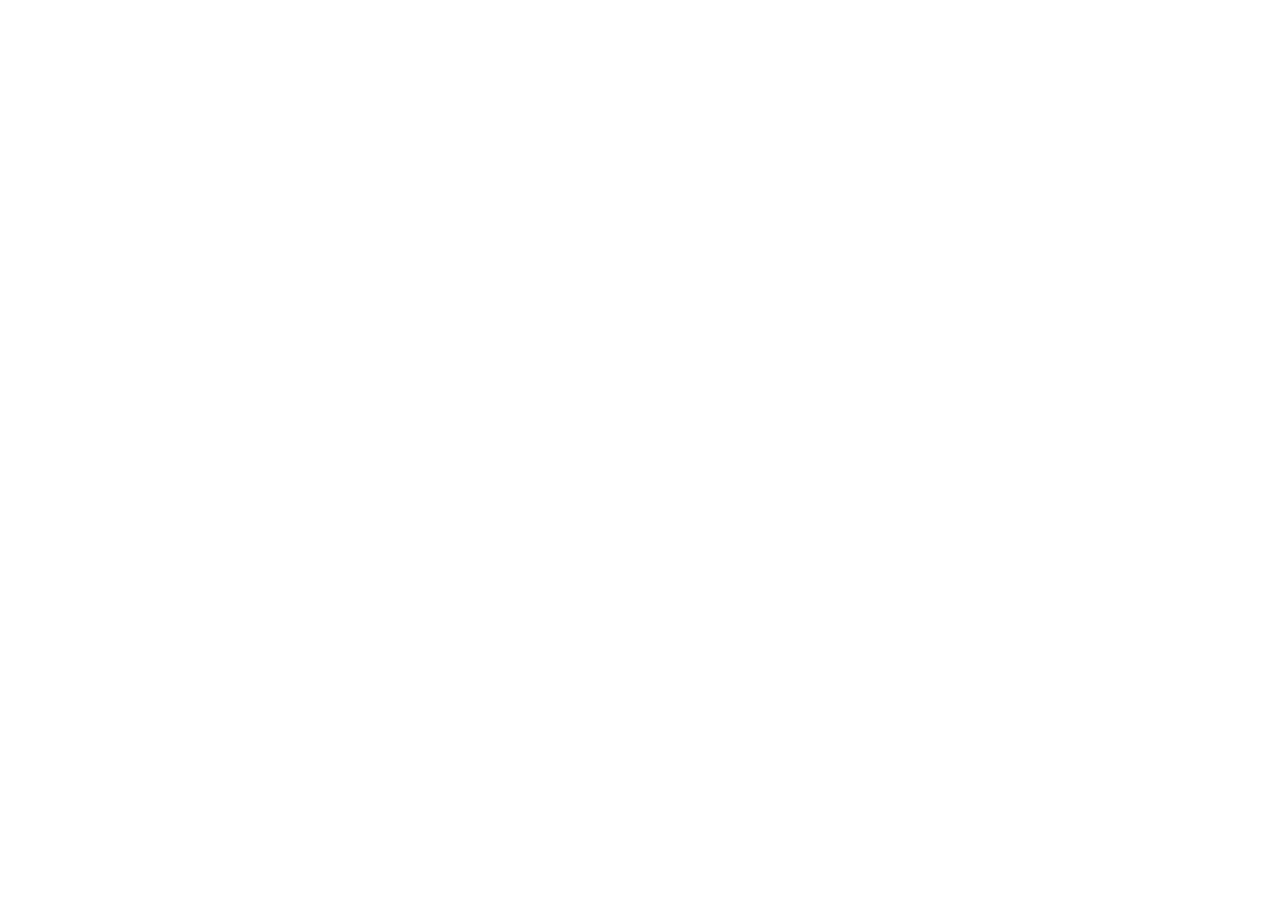
==== index.html @ 6ebbdd4d "misc" ====
<!DOCTYPE html>
<html lang="en">
<head>
    <meta charset="UTF-8">
    <meta name="viewport" content="width=device-width, initial-scale=1.0">
    <title>Document</title>
    <link rel="stylesheet" href="style.css">
</head>
<body>
    <header>
        <nav>
            <div>
                
            </div>
        </nav>
    </header>
    
</body>
</html>
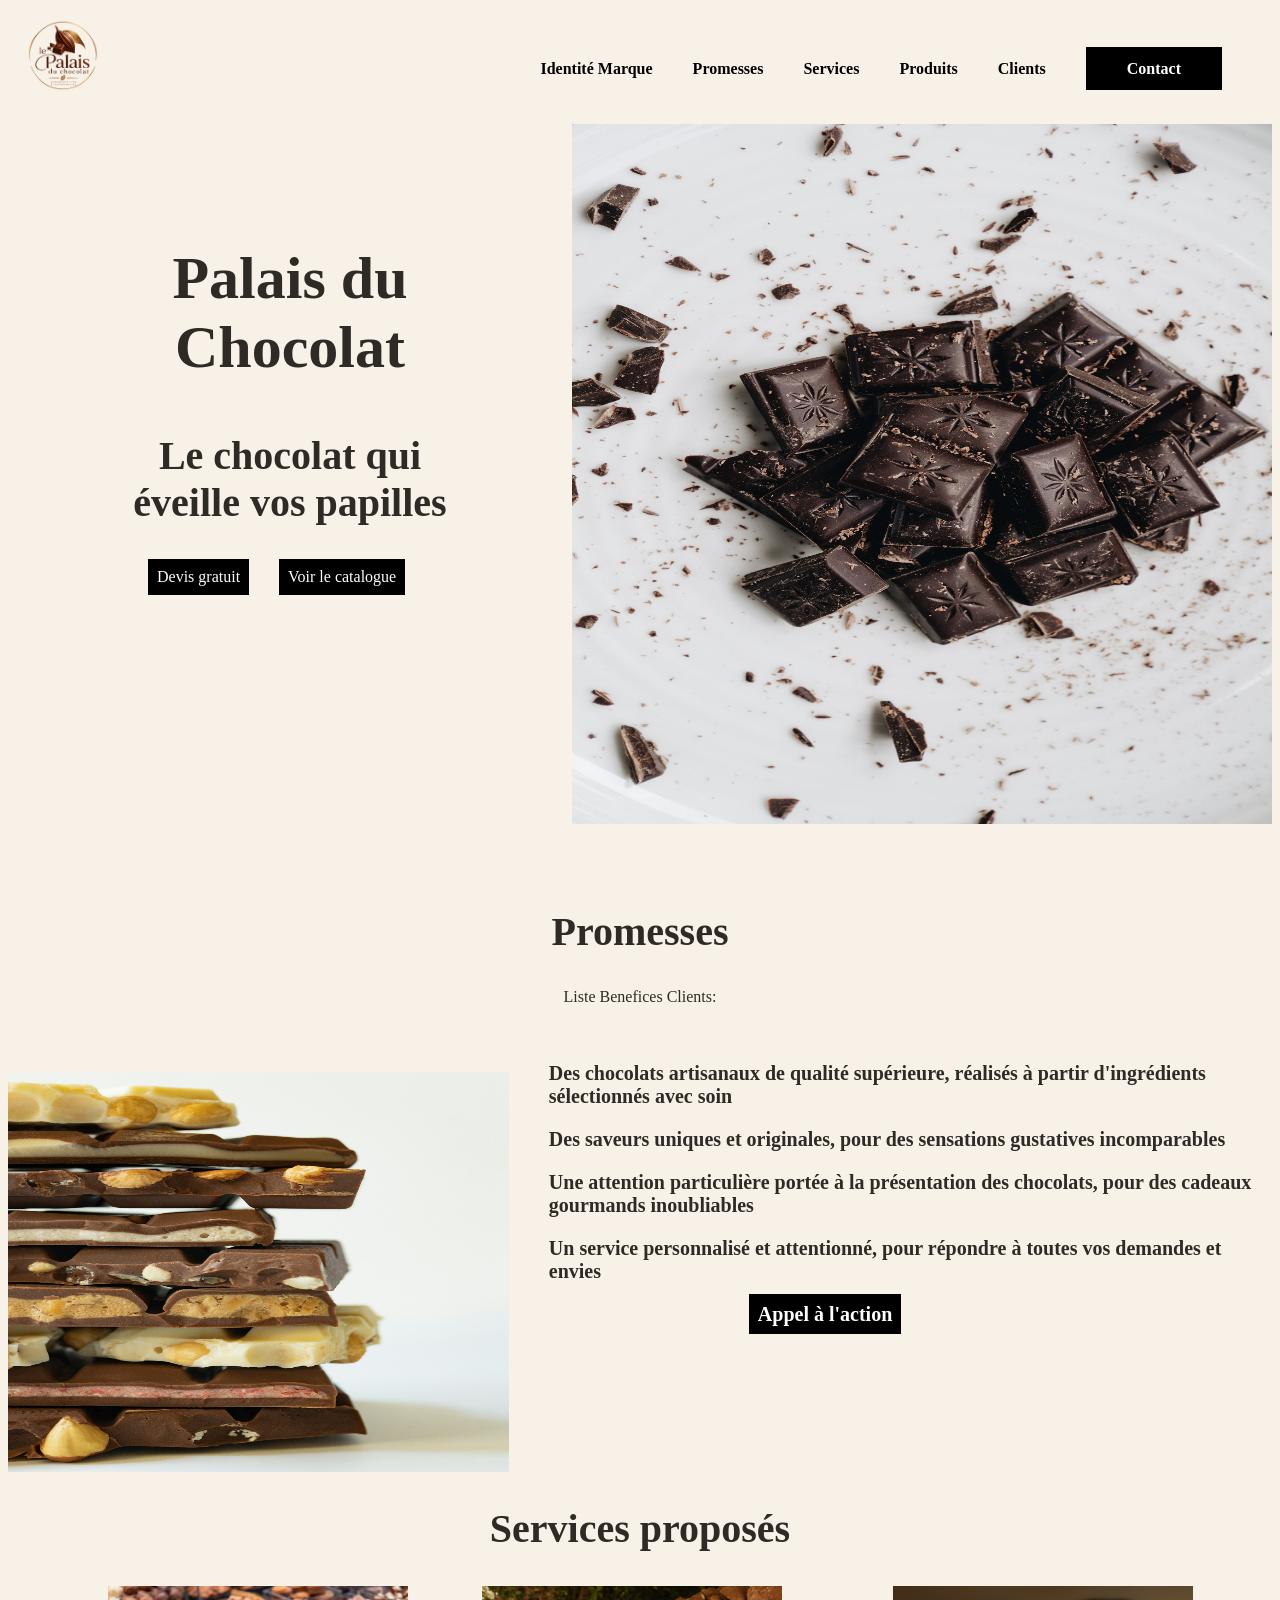
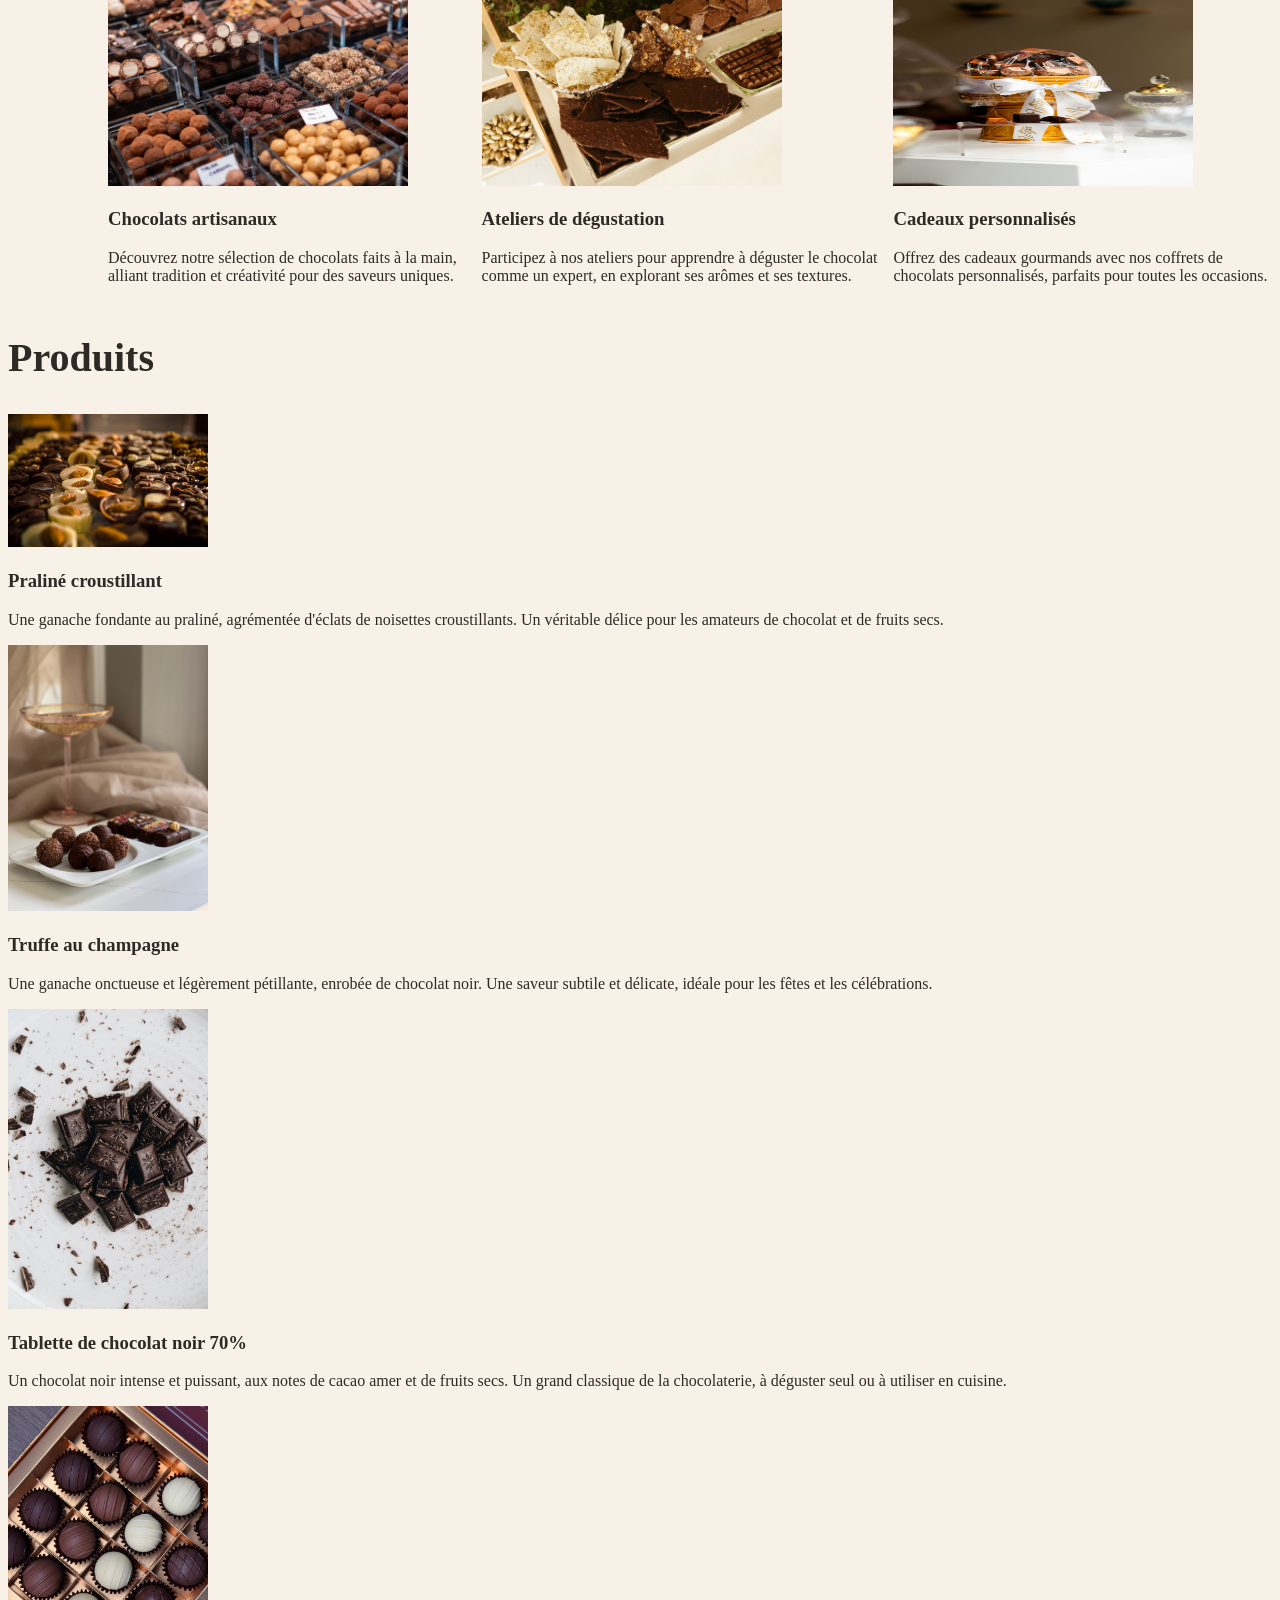
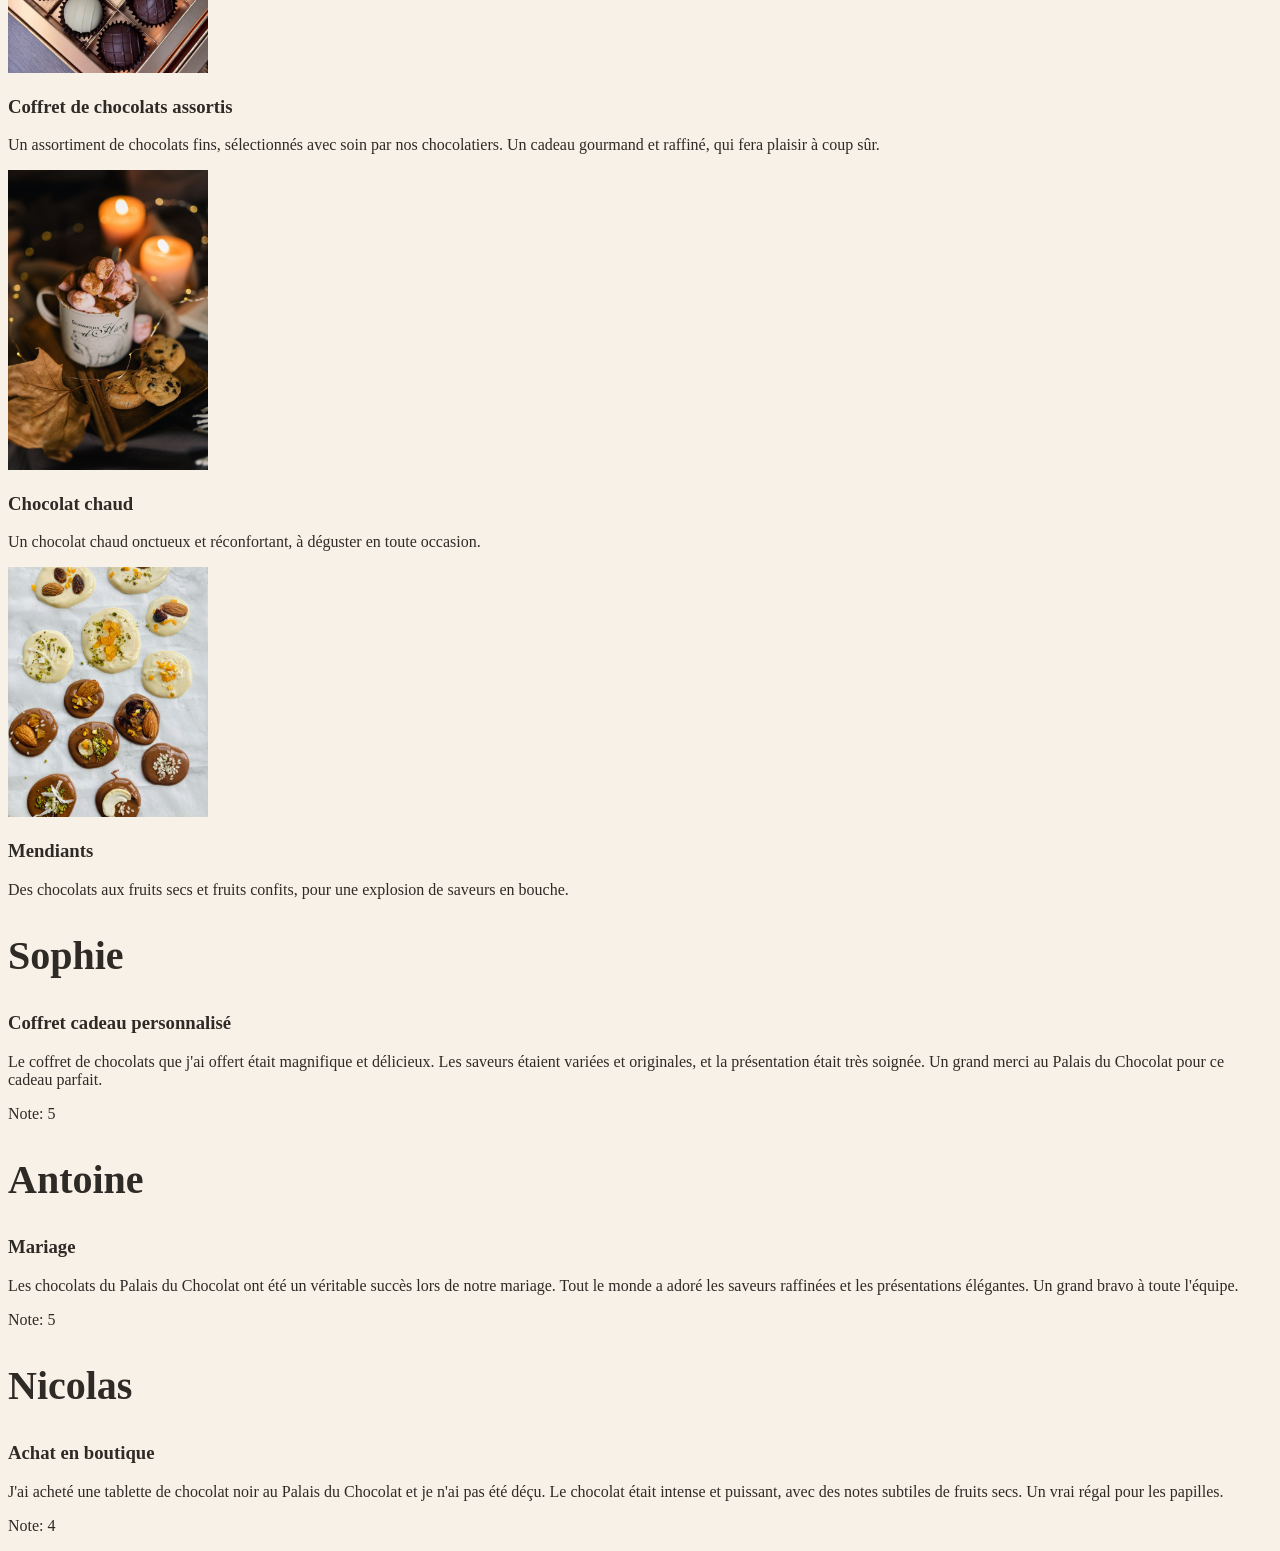
==== commit a0429532: "move files" ====
--- a/index.html
+++ b/index.html
@@ -9,11 +9,133 @@
 <body>
     <header>
         <nav>
+            <div id="logo">
+                <img src="assets/logo.png" alt="logo">
+            </div>
+            <ul id="navigation">
+                <li><a href="">Identité Marque</a></li>
+                <li><a href="">Promesses</a></li>
+                <li><a href="">Services</a></li>
+                <li><a href="">Produits</a></li>
+                <li><a href="">Clients</a></li>
+                <li><a id="premierbouton" href="">Contact</a></li>
+                </ul>
+        </nav>
+    </header>
+    <main>
+        <section id="premieresection">
+            <div id="paradepremierediv">
+                <h1>Palais du Chocolat</h1>
+                <h2>Le chocolat qui éveille vos papilles</h2>
+                <nav id="deuxbouton">
+                <a href="">Devis gratuit</a>
+                <a href="">Voir le catalogue</a>
+                </nav>
+            </div>
+            <div id="premiereimage">
+                <img src="assets/tablette-chocolat-noir-pexels-alleksana-4113333.jpg" alt="image chocolat">
+            </div>
+        </section>
+        <section>
             <div>
                 
             </div>
-        </nav>
-    </header>
-    
+            <div class="center">
+                <h2>Promesses</h2>
+                <p>Liste Benefices Clients:</p>
+                </div>
+                <article id="premierarticle">
+                <img src="assets/promesses-julia-zyablova-EwaJbJvS9io-unsplash.jpg" alt="">
+                    <ul>
+                    <li><p>Des chocolats artisanaux de qualité supérieure, réalisés à partir d'ingrédients sélectionnés avec soin</p></li>
+                    <li><p>Des saveurs uniques et originales, pour des sensations gustatives incomparables</p></li>
+                    <li><p>Une attention particulière portée à la présentation des chocolats, pour des cadeaux gourmands inoubliables</p></li>
+                    <li><p>Un service personnalisé et attentionné, pour répondre à toutes vos demandes et envies</p></li>
+                    <a class= "bouton" href="">Appel à l'action</a> 
+                    </ul>    
+        </section>
+        <section id="deuxiemesection">
+            <h2>Services proposés</h2>
+            <div>
+                <article>
+                    <img src="assets/chocolats-artisanaux-pexels-linken-van-zyl-263454378-18958634.jpg" alt="">
+                    <h3>Chocolats artisanaux</h3>
+                    <p>Découvrez notre sélection de chocolats faits à la main, alliant tradition et créativité pour des saveurs uniques.</p>
+                    <a href=""></a>
+                </article>
+                <article>
+                    <img src="assets/atelier-degustation-pexels-jonathanborba-34357862.jpg" alt="">
+                    <h3>Ateliers de dégustation</h3>
+                    <p>Participez à nos ateliers pour apprendre à déguster le chocolat comme un expert, en explorant ses arômes et ses textures.</p>
+                    <a href=""></a>
+                </article>
+                <article>
+                    <img src="assets/cadeaux-personnalises-pexels-soufianlafnesh-36914973.jpg" alt="">
+                    <h3>Cadeaux personnalisés</h3>
+                    <p>Offrez des cadeaux gourmands avec nos coffrets de chocolats personnalisés, parfaits pour toutes les occasions.</p>
+                    <a href=""></a>
+                </article>
+            </div>
+        </section>
+        <section>
+            <h2>Produits</h2>
+            <article>
+                <img src="assets/praline-croustillant-pexels-seurafrancis99-37439237.jpg" alt="">
+                <h3>Praliné croustillant</h3>
+                <p>Une ganache fondante au praliné, agrémentée d'éclats de noisettes croustillants. Un véritable délice pour les amateurs de chocolat et de fruits secs.</p>
+            </article>
+            <article>
+                <img src="assets/truffe-champagne-pexels-planka-31325599.jpg" alt="">
+                <h3>Truffe au champagne</h3>
+                <p>Une ganache onctueuse et légèrement pétillante, enrobée de chocolat noir. Une saveur subtile et délicate, idéale pour les fêtes et les célébrations.</p>
+            </article>
+            <article>
+                <img src="assets/tablette-chocolat-noir-pexels-alleksana-4113333.jpg" alt="">
+                <h3>Tablette de chocolat noir 70%</h3>
+                <p>Un chocolat noir intense et puissant, aux notes de cacao amer et de fruits secs. Un grand classique de la chocolaterie, à déguster seul ou à utiliser en cuisine.</p>
+            </article>
+            <article>
+                <img src="assets/coffret-chocolats-assortis-pexels-anthony-rahayel-125801377-38444667.jpg" alt="">
+                <h3>Coffret de chocolats assortis</h3>
+                <p>Un assortiment de chocolats fins, sélectionnés avec soin par nos chocolatiers. Un cadeau gourmand et raffiné, qui fera plaisir à coup sûr.</p>
+            </article>
+            <article>
+                <img src="assets/chocolat-chaud-pexels-leeloothefirst-5264675.jpg" alt="">
+                <h3>Chocolat chaud</h3>
+                <p>Un chocolat chaud onctueux et réconfortant, à déguster en toute occasion.</p>
+            </article>
+            <article>
+                <img src="assets/mendiants-pexels-pinklime-foody-169881302-11074275.jpg" alt="">
+                <h3>Mendiants</h3>
+                <p>Des chocolats aux fruits secs et fruits confits, pour une explosion de saveurs en bouche.</p>
+            </article>
+        </section>
+        <section>
+
+            <article>
+            <h2>Sophie</h2>
+            <h3>Coffret cadeau personnalisé</h3>
+            <p>Le coffret de chocolats que j'ai offert était magnifique et délicieux. Les saveurs étaient variées et originales, et la présentation était très soignée. Un grand merci au Palais du Chocolat pour ce cadeau parfait.</p>
+            <p>Note: 5</p>
+            </article>
+
+            <article>
+            <h2>Antoine</h2>
+            <h3>Mariage</h3>
+            <p>Les chocolats du Palais du Chocolat ont été un véritable succès lors de notre mariage. Tout le monde a adoré les saveurs raffinées et les présentations élégantes. Un grand bravo à toute l'équipe.</p>
+            <p>Note: 5</p>
+            </article>
+
+            <article>
+            <h2>Nicolas</h2>
+            <h3>Achat en boutique</h3>
+            <p>J'ai acheté une tablette de chocolat noir au Palais du Chocolat et je n'ai pas été déçu. Le chocolat était intense et puissant, avec des notes subtiles de fruits secs. Un vrai régal pour les papilles.</p>
+            <p>Note: 4</p>
+            </article>
+        </section>
+    </main>
+    <footer>
+
+    </footer>
 </body>
 </html>
--- a/style.css
+++ b/style.css
@@ -0,0 +1,146 @@
+body {
+    /* les règles du corp */
+    color: #2E2A26;
+    background-color: #F8F1E8;
+}
+a {
+    text-decoration: none;
+}
+
+h1{
+    font-size: 60px;
+}
+
+h2{
+    font-size: 40px;
+}
+
+#logo {
+    /* la div de l'icone "logo" */
+    display: flex;
+    justify-items: flex-start;
+    margin-left: 20px;
+    margin-top: 20px;
+}
+#logo img {
+    /* img de l'icone logo */
+    height: 70px;
+    width: 70px;
+}
+
+#navigation {
+    /* le ul de la liste */
+    display: flex;
+    justify-content: flex-end;
+    list-style: none;
+    gap: 40px;
+    margin-right: 50px;
+    margin-top: -30px;
+}
+#navigation a {
+    /* les liens de la liste */
+    text-decoration: none;
+    font-weight: bolder;
+    color: black;
+}
+
+#premierbouton {
+    /* le bouton contact */
+    border: solid 1px black;
+    padding: 12px;
+    padding-left: 40px;
+    padding-right: 40px;
+    background-color: black;
+}
+
+a#premierbouton{
+    color: white;
+}
+
+#premieresection {
+    display: flex;
+}
+
+#paradepremierediv {
+    text-align: center; 
+    margin-top: 100px;
+    margin-left: 100px;
+    margin-right: 100px;
+}
+#deuxbouton {
+    display: flex;
+    gap : 30px;
+    margin-left: 40px;
+}
+#deuxbouton a {
+    text-decoration: none;
+    border: solid 1px black;
+    padding: 8px;
+    background-color: black;
+    color: white;
+}
+
+#premiereimage {
+    margin-top: 30px;
+    }
+    #premiereimage img {
+        width: 700px;
+        height: 700px;
+    }
+
+    .center {
+        text-align: center;
+        margin-top: 80px;
+    }
+
+    #premierarticle {
+        display: flex;
+
+    }
+
+    #premierarticle img{
+        width: 50%; 
+        height: 400px;
+        margin-top: 50px;
+    }
+    #premierearticle ul {
+        text-align: center;
+        text-align: end;
+        margin-bottom: 800px;
+    }
+    #premierarticle a {
+    }
+
+    article img{
+        width:200px;
+    }
+
+    .bouton {
+        border: solid 1px black;
+        padding: 8px;
+        background-color: black;
+        color: white;
+    }
+    #premierarticle a {
+        margin-top: 150px;
+        margin-left: 200px;
+
+    }
+    #premierarticle ul {
+        list-style: none;
+        font-weight: bolder;
+        font-size: 20px;
+    }
+    
+    #deuxiemesection h2{
+        text-align: center;
+    }
+    #deuxiemesection div {
+        display: flex;
+        justify-content: center;
+        margin-left: 100px;
+    }
+    #deuxiemesection div img {
+        width: 300px;
+        height: 200px;
+    }
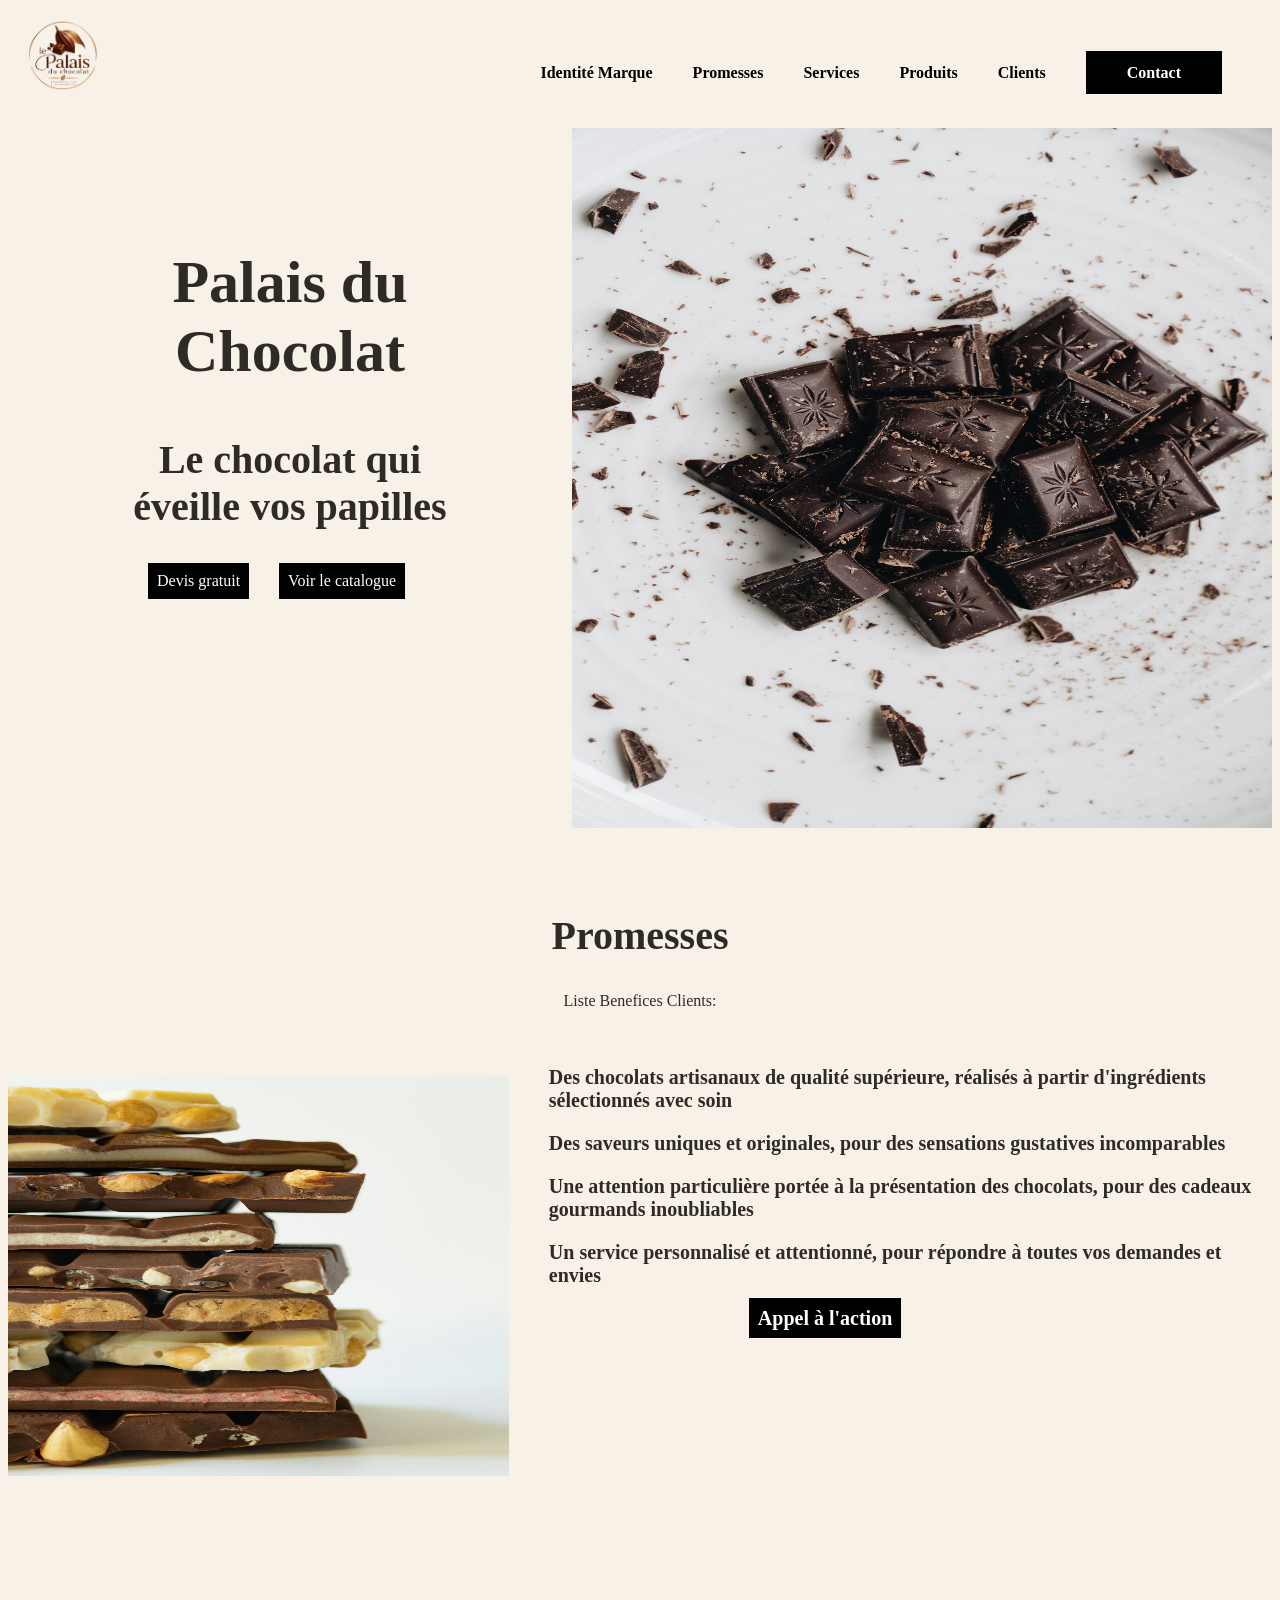
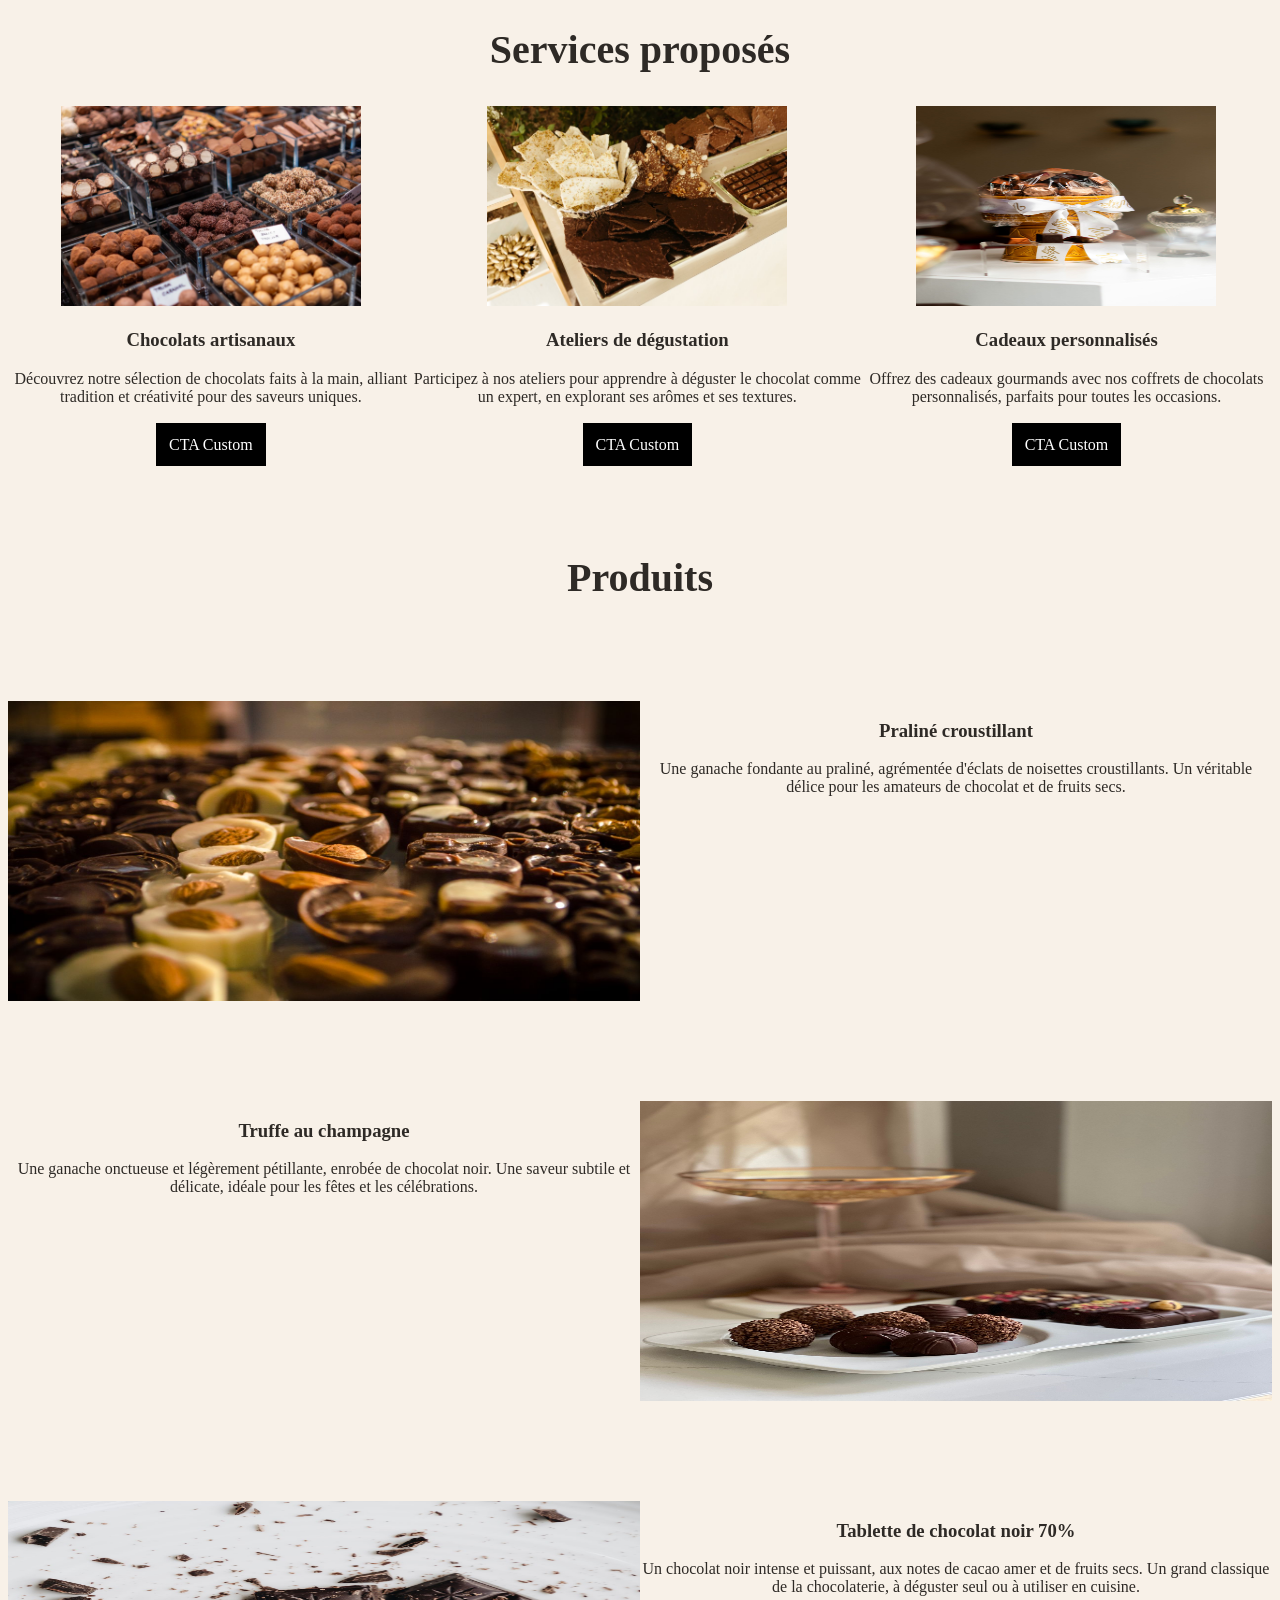
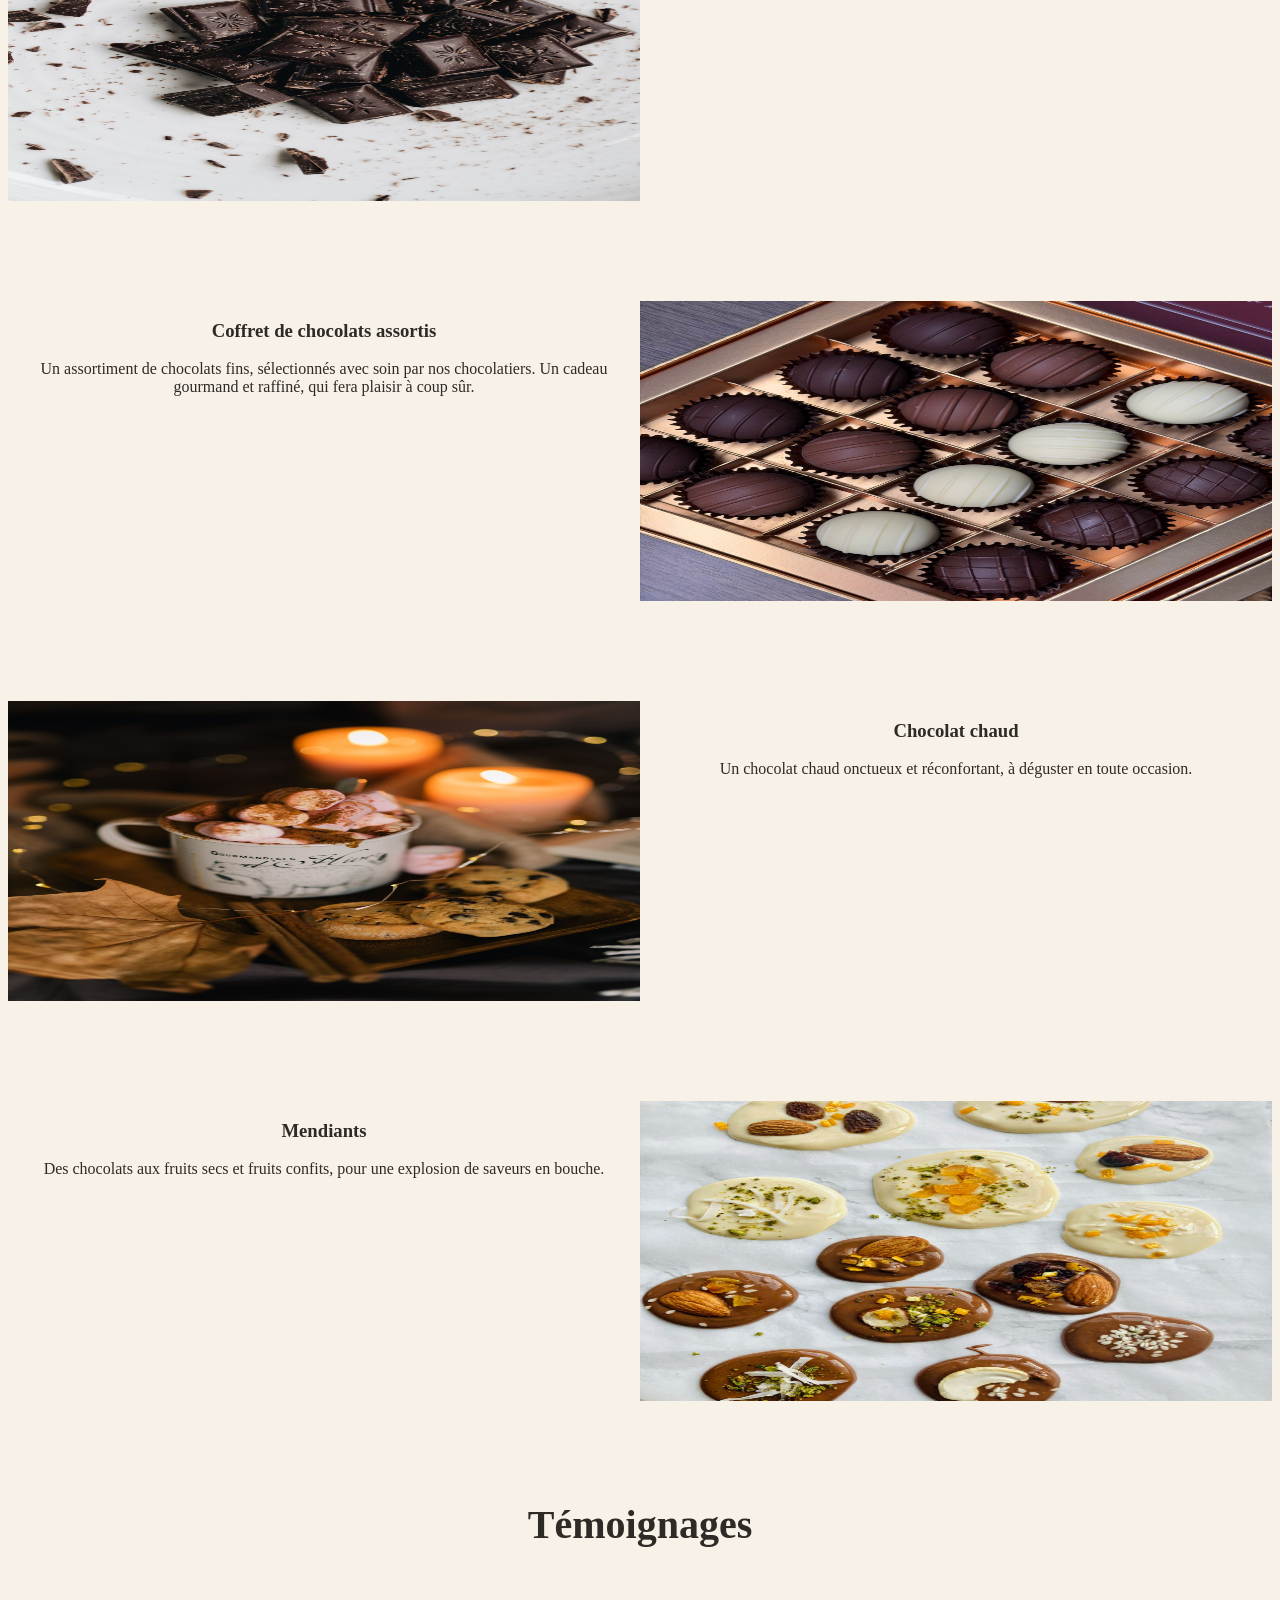
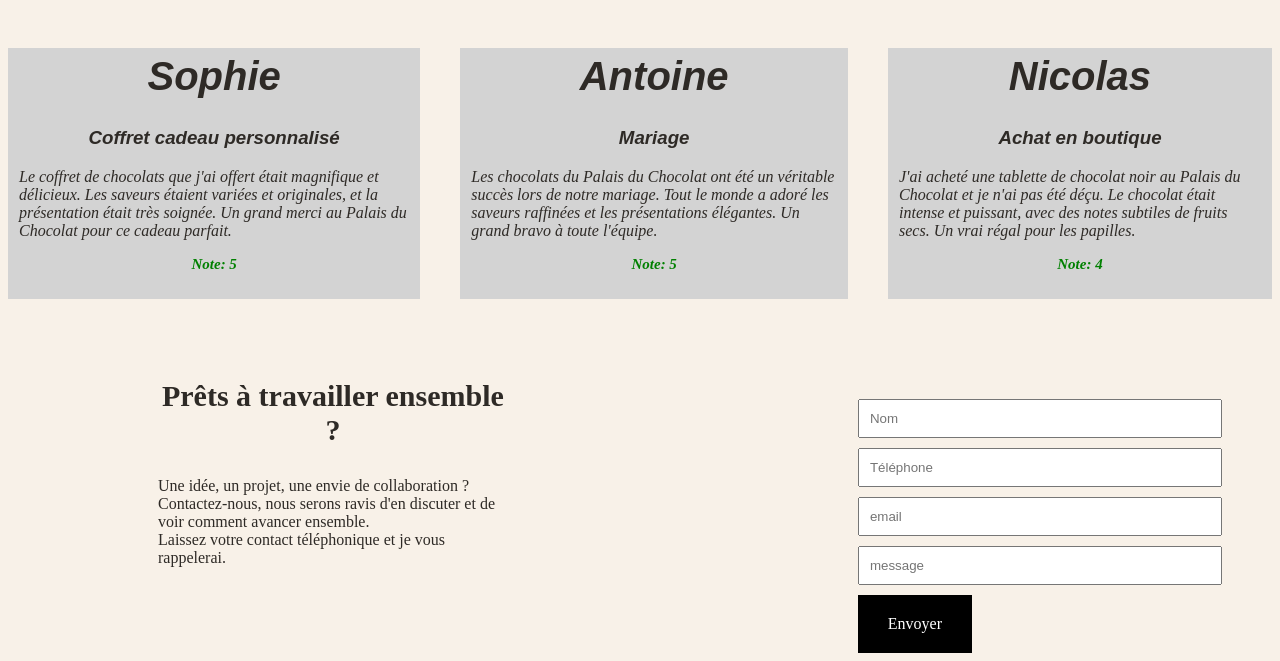
==== commit 41f1dd8d: "jour2 Eval Site Chocolatier (Rayan)" ====
--- a/index.html
+++ b/index.html
@@ -3,22 +3,22 @@
 <head>
     <meta charset="UTF-8">
     <meta name="viewport" content="width=device-width, initial-scale=1.0">
-    <title>Document</title>
+    <title>Page Chocolatier</title>
     <link rel="stylesheet" href="style.css">
 </head>
 <body>
     <header>
         <nav>
             <div id="logo">
-                <img src="assets/logo.png" alt="logo">
+                <a href="index.html"><img src="assets/logo.png" alt="logo"></a>
             </div>
             <ul id="navigation">
-                <li><a href="">Identité Marque</a></li>
-                <li><a href="">Promesses</a></li>
-                <li><a href="">Services</a></li>
-                <li><a href="">Produits</a></li>
-                <li><a href="">Clients</a></li>
-                <li><a id="premierbouton" href="">Contact</a></li>
+                <li><a href="#premieresection">Identité Marque</a></li>
+                <li><a href="#autresection">Promesses</a></li>
+                <li><a href="#deuxiemesection">Services</a></li>
+                <li><a href="#troisiemesection">Produits</a></li>
+                <li><a href="#derniertitre">Clients</a></li>
+                <li><a id="premierbouton" href="#casefooter">Contact</a></li>
                 </ul>
         </nav>
     </header>
@@ -36,10 +36,7 @@
                 <img src="assets/tablette-chocolat-noir-pexels-alleksana-4113333.jpg" alt="image chocolat">
             </div>
         </section>
-        <section>
-            <div>
-                
-            </div>
+        <section id="autresection">
             <div class="center">
                 <h2>Promesses</h2>
                 <p>Liste Benefices Clients:</p>
@@ -61,81 +58,123 @@
                     <img src="assets/chocolats-artisanaux-pexels-linken-van-zyl-263454378-18958634.jpg" alt="">
                     <h3>Chocolats artisanaux</h3>
                     <p>Découvrez notre sélection de chocolats faits à la main, alliant tradition et créativité pour des saveurs uniques.</p>
-                    <a href=""></a>
+                    <a class="troisiemebouton" href="">CTA Custom</a>
                 </article>
                 <article>
                     <img src="assets/atelier-degustation-pexels-jonathanborba-34357862.jpg" alt="">
                     <h3>Ateliers de dégustation</h3>
                     <p>Participez à nos ateliers pour apprendre à déguster le chocolat comme un expert, en explorant ses arômes et ses textures.</p>
-                    <a href=""></a>
+                    <a class="troisiemebouton" href="">CTA Custom</a>
                 </article>
                 <article>
                     <img src="assets/cadeaux-personnalises-pexels-soufianlafnesh-36914973.jpg" alt="">
                     <h3>Cadeaux personnalisés</h3>
                     <p>Offrez des cadeaux gourmands avec nos coffrets de chocolats personnalisés, parfaits pour toutes les occasions.</p>
-                    <a href=""></a>
+                    <a class="troisiemebouton" href="">CTA Custom</a>
                 </article>
             </div>
         </section>
-        <section>
+        <section id="troisiemesection">
             <h2>Produits</h2>
-            <article>
+            <article class="gauche">
+                <div class="imagegauche">
                 <img src="assets/praline-croustillant-pexels-seurafrancis99-37439237.jpg" alt="">
+                </div>
+                <div class="textdroite">
                 <h3>Praliné croustillant</h3>
                 <p>Une ganache fondante au praliné, agrémentée d'éclats de noisettes croustillants. Un véritable délice pour les amateurs de chocolat et de fruits secs.</p>
+                </div>
             </article>
-            <article>
+            <article class="droite">
+                <div class="imagedroite">
                 <img src="assets/truffe-champagne-pexels-planka-31325599.jpg" alt="">
+                </div>
+                <div class="textgauche">
                 <h3>Truffe au champagne</h3>
                 <p>Une ganache onctueuse et légèrement pétillante, enrobée de chocolat noir. Une saveur subtile et délicate, idéale pour les fêtes et les célébrations.</p>
+                </div>
             </article>
-            <article>
+            <article class="gauche">
+                <div class="imagegauche">
                 <img src="assets/tablette-chocolat-noir-pexels-alleksana-4113333.jpg" alt="">
+                </div>
+                <div class="textdroite">
                 <h3>Tablette de chocolat noir 70%</h3>
                 <p>Un chocolat noir intense et puissant, aux notes de cacao amer et de fruits secs. Un grand classique de la chocolaterie, à déguster seul ou à utiliser en cuisine.</p>
+                </div>
             </article>
-            <article>
+            <article class="droite">
+                <div class="imagedroite">
                 <img src="assets/coffret-chocolats-assortis-pexels-anthony-rahayel-125801377-38444667.jpg" alt="">
+                </div>
+                <div class="textgauche">
                 <h3>Coffret de chocolats assortis</h3>
                 <p>Un assortiment de chocolats fins, sélectionnés avec soin par nos chocolatiers. Un cadeau gourmand et raffiné, qui fera plaisir à coup sûr.</p>
+                </div>  
             </article>
-            <article>
+            <article class="gauche">
+                <div class="imagegauche">
                 <img src="assets/chocolat-chaud-pexels-leeloothefirst-5264675.jpg" alt="">
+                </div>
+                    <div class="textdroite">
                 <h3>Chocolat chaud</h3>
                 <p>Un chocolat chaud onctueux et réconfortant, à déguster en toute occasion.</p>
+                </div>      
             </article>
-            <article>
+            <article class="droite">
+                <div class="imagedroite">
                 <img src="assets/mendiants-pexels-pinklime-foody-169881302-11074275.jpg" alt="">
+                </div>
+                <div class="textgauche">
                 <h3>Mendiants</h3>
                 <p>Des chocolats aux fruits secs et fruits confits, pour une explosion de saveurs en bouche.</p>
+                </div>
             </article>
         </section>
-        <section>
-
+        <div id="derniertitre">
+            <h2>Témoignages</h2>
+        </div>
+        <section id="dernieresection">
             <article>
             <h2>Sophie</h2>
             <h3>Coffret cadeau personnalisé</h3>
             <p>Le coffret de chocolats que j'ai offert était magnifique et délicieux. Les saveurs étaient variées et originales, et la présentation était très soignée. Un grand merci au Palais du Chocolat pour ce cadeau parfait.</p>
-            <p>Note: 5</p>
+            <p class="notes">Note: 5</p>
             </article>
 
             <article>
             <h2>Antoine</h2>
             <h3>Mariage</h3>
             <p>Les chocolats du Palais du Chocolat ont été un véritable succès lors de notre mariage. Tout le monde a adoré les saveurs raffinées et les présentations élégantes. Un grand bravo à toute l'équipe.</p>
-            <p>Note: 5</p>
+            <p class="notes">Note: 5</p>
             </article>
 
             <article>
             <h2>Nicolas</h2>
             <h3>Achat en boutique</h3>
             <p>J'ai acheté une tablette de chocolat noir au Palais du Chocolat et je n'ai pas été déçu. Le chocolat était intense et puissant, avec des notes subtiles de fruits secs. Un vrai régal pour les papilles.</p>
-            <p>Note: 4</p>
+            <p class="notes">Note: 4</p>
             </article>
         </section>
     </main>
     <footer>
 
+        <section id="selectionfooter">
+            <div id="paragraphefooter">
+                <h3>Prêts à travailler ensemble ?</h3>
+                <p>Une idée, un projet, une envie de collaboration ?<br>
+                    Contactez-nous, nous serons ravis d'en discuter et de voir comment avancer ensemble. <br>
+                    Laissez votre contact téléphonique et je vous rappelerai.</p>
+                </p>
+            </div>
+
+            <div id="casefooter">
+        <input type="text" placeholder="Nom">
+        <input type="text" placeholder="Téléphone">
+        <input type="text" placeholder="email">
+        <input type="text" placeholder="message">
+        <a href="">Envoyer</a>
+        </div>
     </footer>
 </body>
 </html>
--- a/style.css
+++ b/style.css
@@ -7,12 +7,13 @@
     text-decoration: none;
 }
 
-h1{
+h1 {
     font-size: 60px;
 }
 
 h2{
     font-size: 40px;
+    text-align: center;
 }
 
 #logo {
@@ -26,6 +27,10 @@
     /* img de l'icone logo */
     height: 70px;
     width: 70px;
+    transition: 1s;
+}
+#logo img:hover {
+    scale: 1.5;
 }
 
 #navigation {
@@ -44,17 +49,15 @@
     color: black;
 }
 
-#premierbouton {
+#navigation a#premierbouton {
     /* le bouton contact */
     border: solid 1px black;
     padding: 12px;
     padding-left: 40px;
     padding-right: 40px;
     background-color: black;
-}
-
-a#premierbouton{
     color: white;
+
 }
 
 #premieresection {
@@ -63,7 +66,7 @@
 
 #paradepremierediv {
     text-align: center; 
-    margin-top: 100px;
+    margin-top: 100px; 
     margin-left: 100px;
     margin-right: 100px;
 }
@@ -132,15 +135,141 @@
         font-size: 20px;
     }
     
+    #deuxiemesection {
+        margin-top: 150px;
+    }
     #deuxiemesection h2{
         text-align: center;
     }
     #deuxiemesection div {
         display: flex;
         justify-content: center;
-        margin-left: 100px;
+        text-align: center;
     }
     #deuxiemesection div img {
         width: 300px;
         height: 200px;
-    }+    }
+    #deuxiemesection article p {
+        margin-bottom: 30px;
+    }
+    .troisiemebouton {
+        border: solid 1px black;
+        padding: 12px;
+        background-color: black;
+        color: white;
+    }
+
+    #troisiemesection h2 {
+        margin: 100px;
+        text-align: center;
+    }
+    #troisiemesection article {
+        display: flex;
+        margin-top: 100px;
+    }
+
+    .imagegauche {
+        width: 50%;
+        height: 300px;
+    }
+    .imagegauche img {
+        width: 100%;
+        height: 100%;
+    }
+    
+    .imagedroite {
+        width: 50%;
+        height: 300px;
+    }
+    .imagedroite img {
+      height: 100%;
+      width: 100%;
+    }
+
+    .textdroite {
+        height: 100%;
+        width: 50%;
+        text-align: center;
+    }
+
+    .textgauche {
+        height: 100%;
+        width: 50%;
+        text-align: center;
+    }
+
+
+    #dernieresection {
+       margin-top: 100px;
+       display: flex;
+       gap: 40px;
+    }
+    #dernieresection h2, #dernieresection h3 {
+        text-align: center;
+        margin-top: -5px;
+        font-family: 'Lucida Sans', 'Lucida Sans Regular', 'Lucida Grande', 'Lucida Sans Unicode', Geneva, Verdana, sans-serif;
+    }
+
+    
+   #dernieresection article {
+        border: solid 1px transparent;
+        background-color: lightgrey;
+        padding: 10px;
+        font-style: italic;
+    }
+
+    .notes {
+        text-align: center;
+        color: green;
+        font-weight: bolder;
+        font-size: 15px;
+    }
+
+    #derniertitre {
+        margin-top: 100px;
+    }
+
+    #selectionfooter {
+        display: flex;
+    }
+    #paragraphefooter {
+        margin: 50px;
+    }
+    #paragraphefooter h3 {
+        font-size: 30px;
+        text-align: center;
+    }
+
+    #paragraphefooter h3, #paragraphefooter p {
+        margin-left: 100px;
+    }
+
+
+    #casefooter {
+        display: flex;
+        flex-direction: column;
+        gap: 10px;
+        align-items: center;
+        margin-top: 100px;
+        margin-left: 300px;
+    }
+    #casefooter input {
+        padding: 10px;
+        width: 340px;
+        margin-right: 50px;
+    }
+    #casefooter a {
+        padding: 20px;
+        background-color: black;
+        color: white;
+        margin-right: 300px;
+        padding-left: 30px;
+        padding-right: 30px;
+
+       }
+
+        .droite {
+            display: flex;
+            flex-direction: row-reverse;
+        }
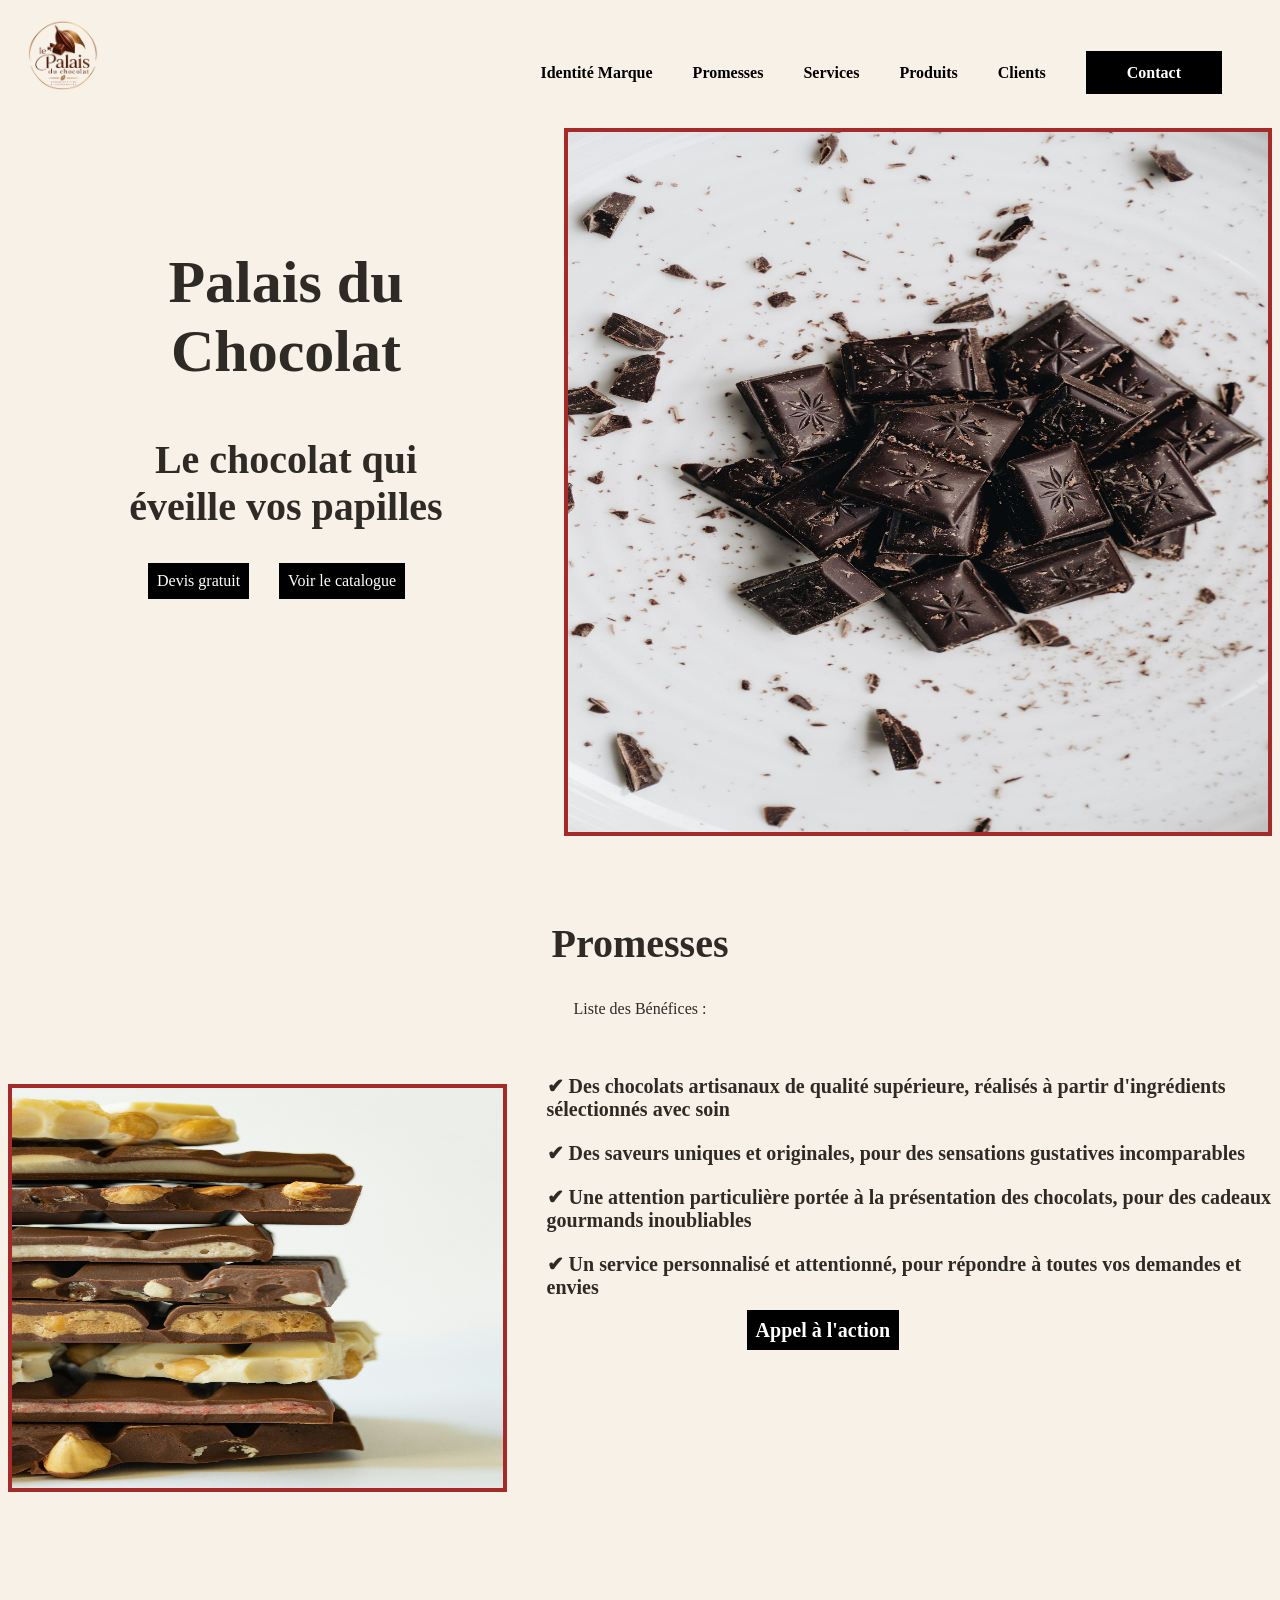
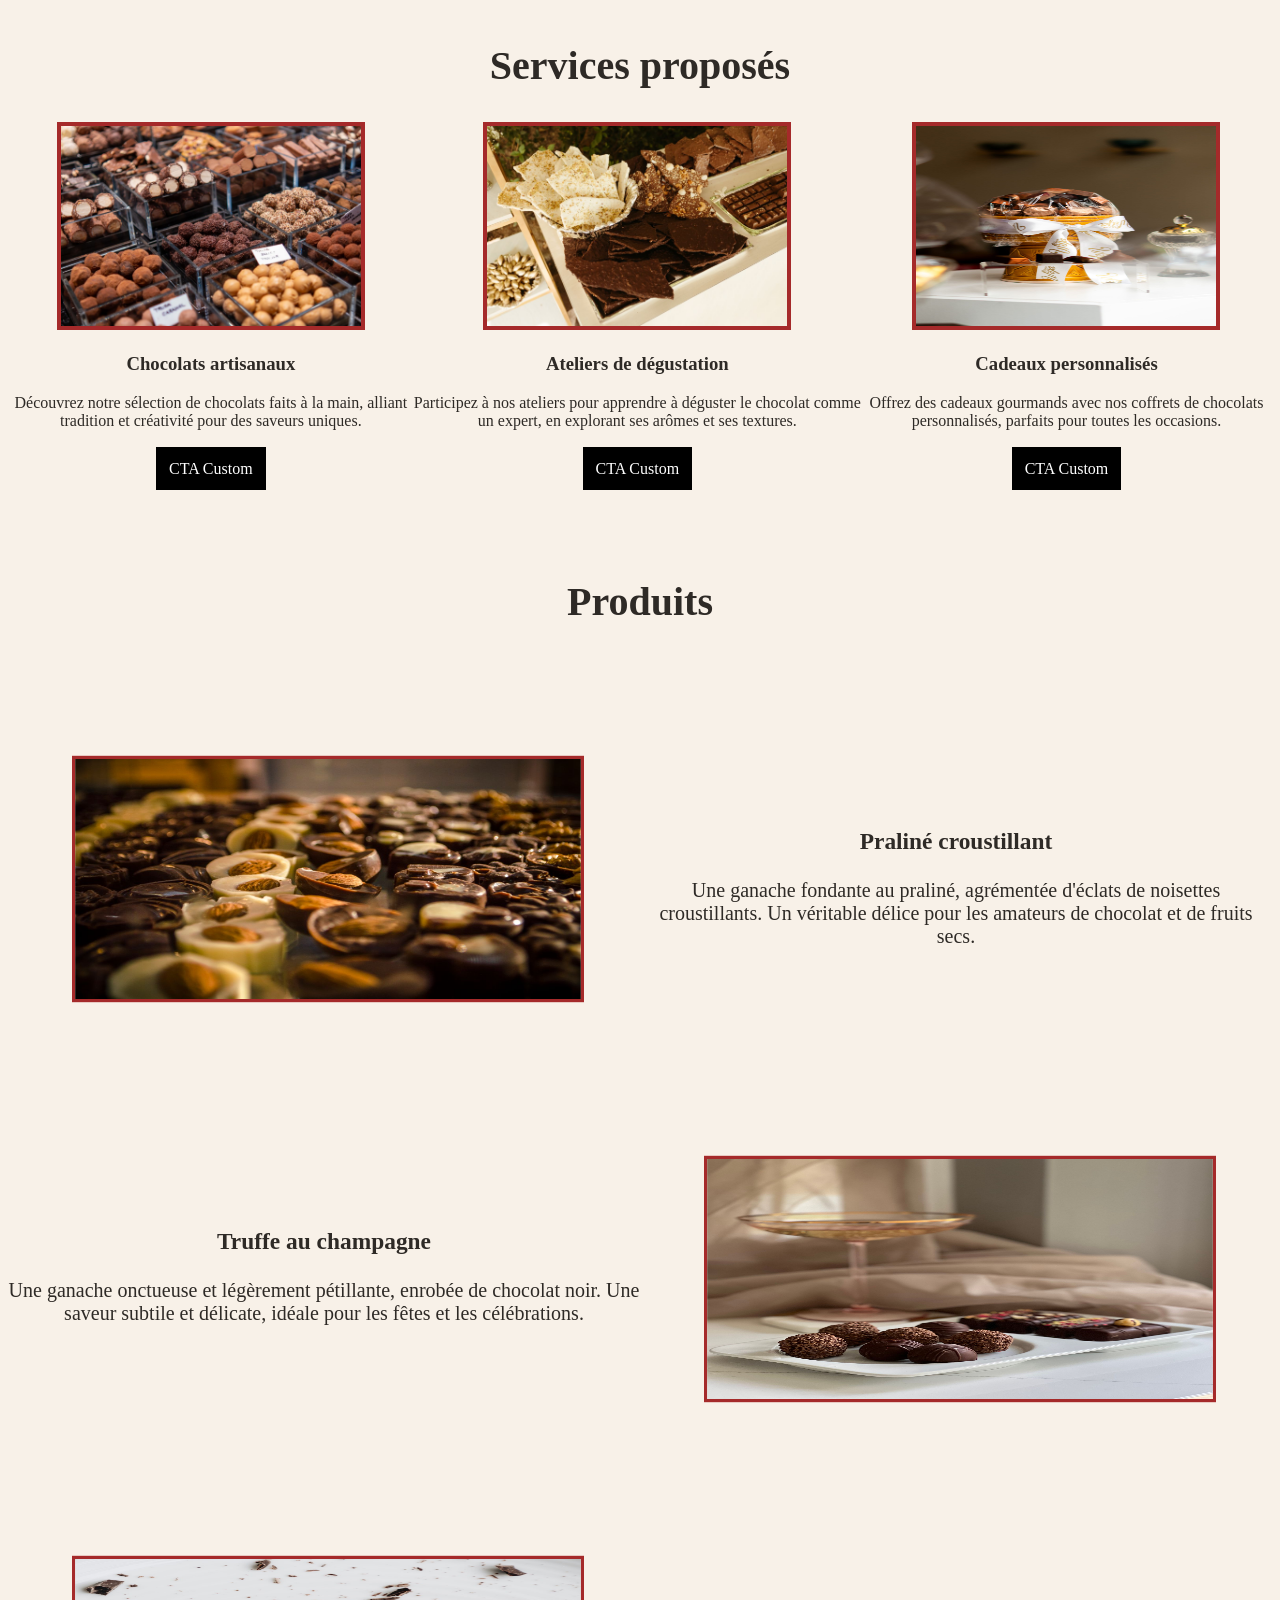
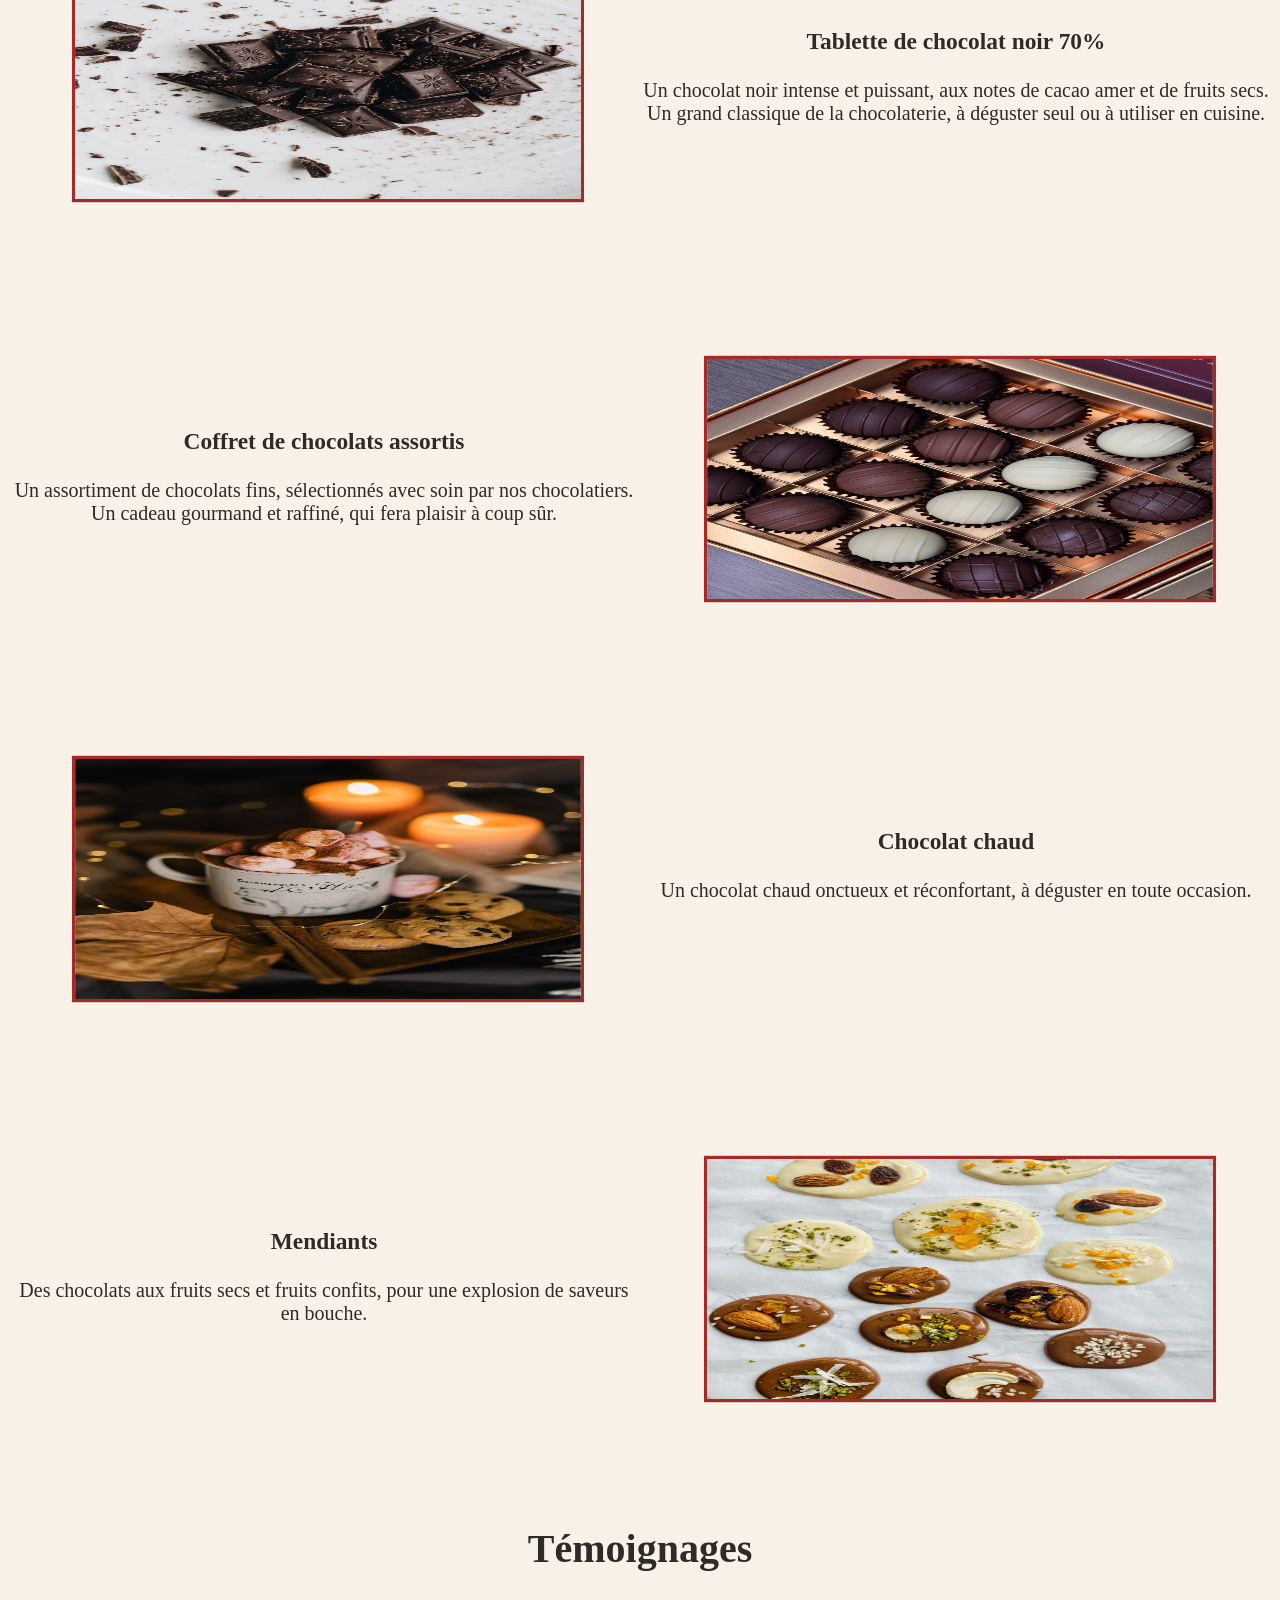
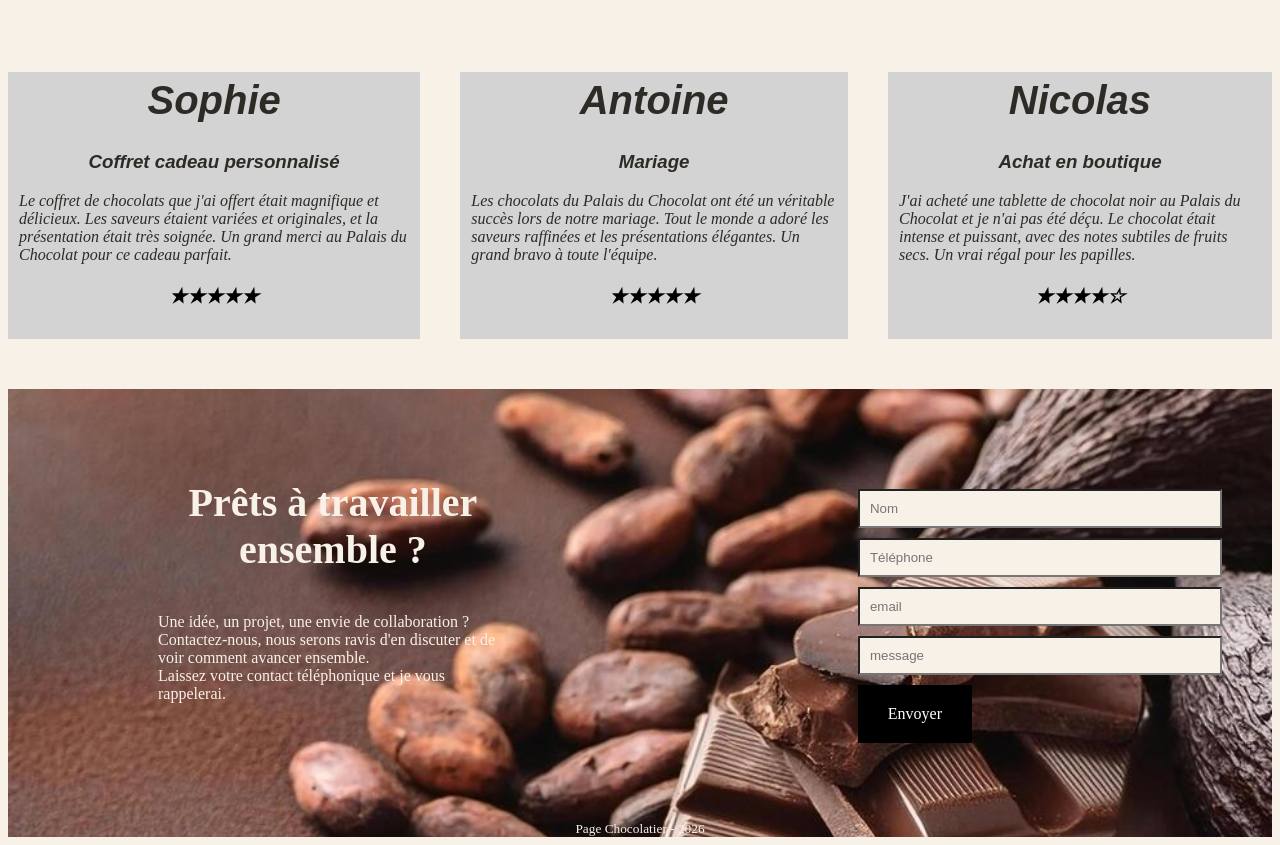
==== commit 17870c03: "Finalisation de mon site Chocolatier (RayanM)" ====
--- a/index.html
+++ b/index.html
@@ -39,15 +39,15 @@
         <section id="autresection">
             <div class="center">
                 <h2>Promesses</h2>
-                <p>Liste Benefices Clients:</p>
+                <p>Liste des Bénéfices :</p>
                 </div>
                 <article id="premierarticle">
                 <img src="assets/promesses-julia-zyablova-EwaJbJvS9io-unsplash.jpg" alt="">
                     <ul>
-                    <li><p>Des chocolats artisanaux de qualité supérieure, réalisés à partir d'ingrédients sélectionnés avec soin</p></li>
-                    <li><p>Des saveurs uniques et originales, pour des sensations gustatives incomparables</p></li>
-                    <li><p>Une attention particulière portée à la présentation des chocolats, pour des cadeaux gourmands inoubliables</p></li>
-                    <li><p>Un service personnalisé et attentionné, pour répondre à toutes vos demandes et envies</p></li>
+                    <li><p>✔ Des chocolats artisanaux de qualité supérieure, réalisés à partir d'ingrédients sélectionnés avec soin</p></li>
+                    <li><p>✔ Des saveurs uniques et originales, pour des sensations gustatives incomparables</p></li>
+                    <li><p>✔ Une attention particulière portée à la présentation des chocolats, pour des cadeaux gourmands inoubliables</p></li>
+                    <li><p>✔ Un service personnalisé et attentionné, pour répondre à toutes vos demandes et envies</p></li>
                     <a class= "bouton" href="">Appel à l'action</a> 
                     </ul>    
         </section>
@@ -139,26 +139,26 @@
             <h2>Sophie</h2>
             <h3>Coffret cadeau personnalisé</h3>
             <p>Le coffret de chocolats que j'ai offert était magnifique et délicieux. Les saveurs étaient variées et originales, et la présentation était très soignée. Un grand merci au Palais du Chocolat pour ce cadeau parfait.</p>
-            <p class="notes">Note: 5</p>
+            <p class="notes">★★★★★</p>
             </article>
 
             <article>
             <h2>Antoine</h2>
             <h3>Mariage</h3>
             <p>Les chocolats du Palais du Chocolat ont été un véritable succès lors de notre mariage. Tout le monde a adoré les saveurs raffinées et les présentations élégantes. Un grand bravo à toute l'équipe.</p>
-            <p class="notes">Note: 5</p>
+            <p class="notes">★★★★★</p>
             </article>
 
             <article>
             <h2>Nicolas</h2>
             <h3>Achat en boutique</h3>
             <p>J'ai acheté une tablette de chocolat noir au Palais du Chocolat et je n'ai pas été déçu. Le chocolat était intense et puissant, avec des notes subtiles de fruits secs. Un vrai régal pour les papilles.</p>
-            <p class="notes">Note: 4</p>
+            <p class="notes">★★★★☆</p>
             </article>
         </section>
     </main>
     <footer>
-
+        <div id="background">
         <section id="selectionfooter">
             <div id="paragraphefooter">
                 <h3>Prêts à travailler ensemble ?</h3>
@@ -167,7 +167,6 @@
                     Laissez votre contact téléphonique et je vous rappelerai.</p>
                 </p>
             </div>
-
             <div id="casefooter">
         <input type="text" placeholder="Nom">
         <input type="text" placeholder="Téléphone">
@@ -175,6 +174,11 @@
         <input type="text" placeholder="message">
         <a href="">Envoyer</a>
         </div>
+        </section>
+        <div id="textfooter">
+            <small>Page Chocolatier - 2026</small>
+        </div>
+    </div>
     </footer>
 </body>
 </html>
--- a/style.css
+++ b/style.css
@@ -1,8 +1,9 @@
 body {
-    /* les règles du corp */
+    /* les règles du corps */
     color: #2E2A26;
     background-color: #F8F1E8;
 }
+
 a {
     text-decoration: none;
 }
@@ -14,6 +15,10 @@
 h2{
     font-size: 40px;
     text-align: center;
+}
+
+img {
+    border: solid 4px brown;
 }
 
 #logo {
@@ -28,9 +33,10 @@
     height: 70px;
     width: 70px;
     transition: 1s;
+    border: none;
 }
 #logo img:hover {
-    scale: 1.5;
+    transform: scale(1.5);
 }
 
 #navigation {
@@ -98,7 +104,6 @@
 
     #premierarticle {
         display: flex;
-
     }
 
     #premierarticle img{
@@ -108,12 +113,8 @@
     }
     #premierearticle ul {
         text-align: center;
-        text-align: end;
-        margin-bottom: 800px;
-    }
-    #premierarticle a {
-    }
-
+    }
+    
     article img{
         width:200px;
     }
@@ -149,7 +150,12 @@
     #deuxiemesection div img {
         width: 300px;
         height: 200px;
-    }
+        transition: 1s;
+    }
+    #deuxiemesection div img:hover {
+        transform: scale(1.2);
+    }
+
     #deuxiemesection article p {
         margin-bottom: 30px;
     }
@@ -176,6 +182,7 @@
     .imagegauche img {
         width: 100%;
         height: 100%;
+        transform: scale(0.8);
     }
     
     .imagedroite {
@@ -185,18 +192,23 @@
     .imagedroite img {
       height: 100%;
       width: 100%;
+      transform: scale(0.8);
     }
 
     .textdroite {
         height: 100%;
         width: 50%;
         text-align: center;
+        padding-top: 80px;
+        font-size: 20px;
     }
 
     .textgauche {
         height: 100%;
         width: 50%;
         text-align: center;
+        padding-top: 80px;
+        font-size: 20px;
     }
 
 
@@ -221,9 +233,9 @@
 
     .notes {
         text-align: center;
-        color: green;
         font-weight: bolder;
-        font-size: 15px;
+        font-size: 20px;
+        color: black;
     }
 
     #derniertitre {
@@ -237,7 +249,7 @@
         margin: 50px;
     }
     #paragraphefooter h3 {
-        font-size: 30px;
+        font-size: 40px;
         text-align: center;
     }
 
@@ -258,6 +270,7 @@
         padding: 10px;
         width: 340px;
         margin-right: 50px;
+        background-color: #F8F1E8;
     }
     #casefooter a {
         padding: 20px;
@@ -272,4 +285,17 @@
         .droite {
             display: flex;
             flex-direction: row-reverse;
+        }
+
+        #textfooter {
+            text-align: center;
+            margin-top: 50px;
+            color: #F8F1E8;
+        }
+
+        #background {
+             background-image: url(assets/background-chocolat.jpg);
+             background-size: cover;
+             margin-top: 50px; 
+             color: #F8F1E8;    
         }
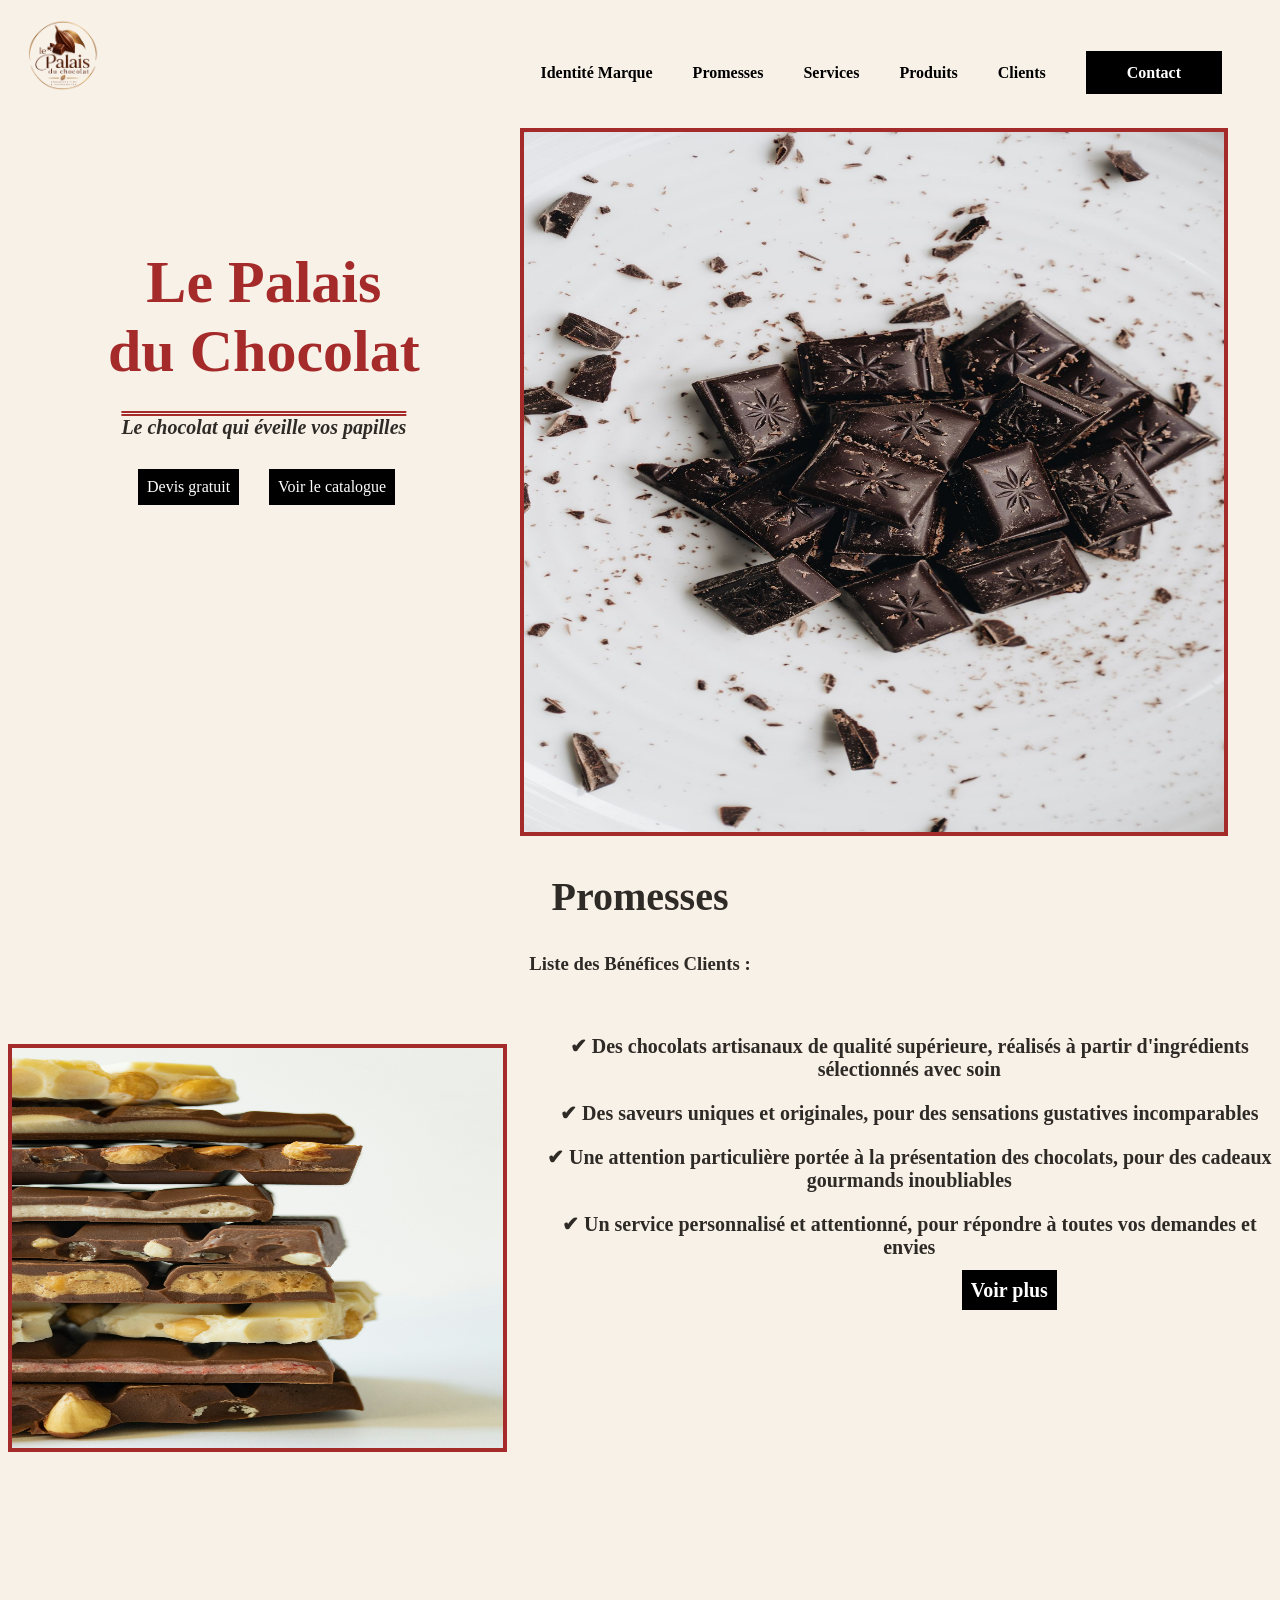
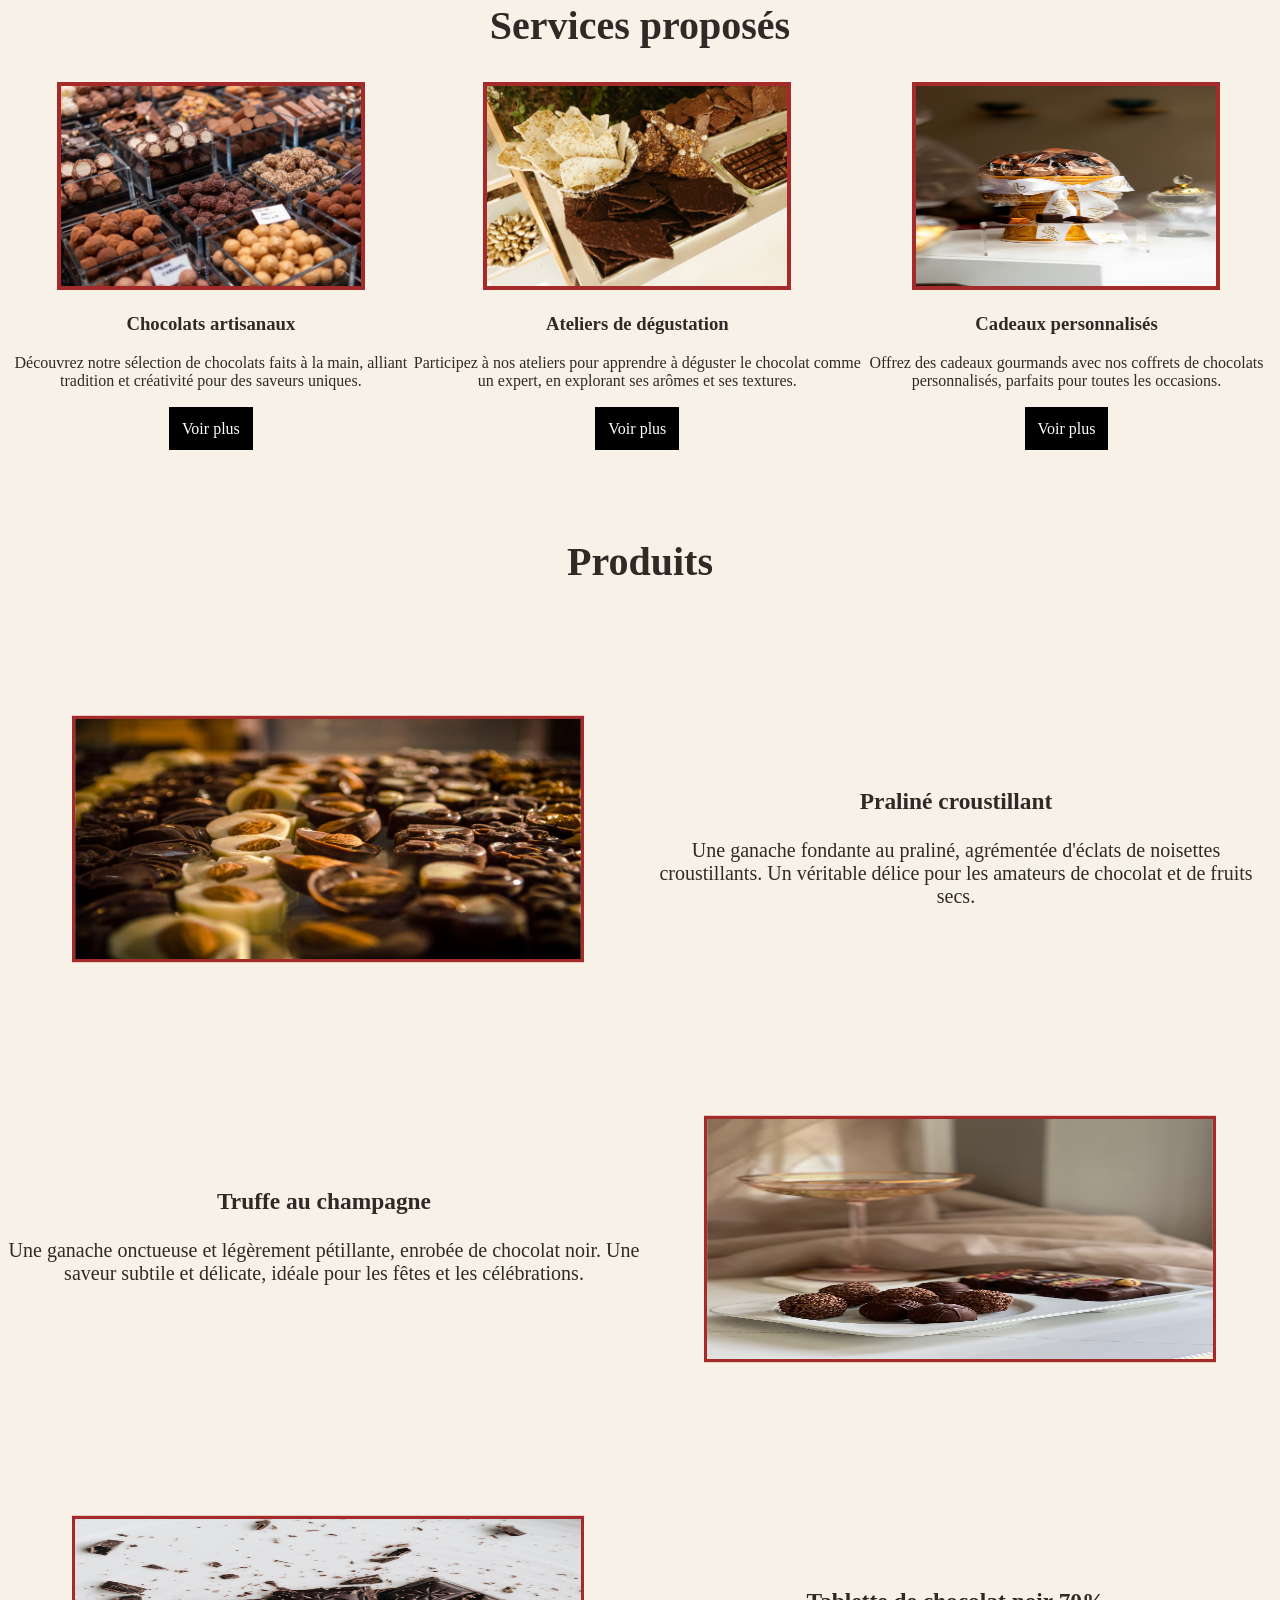
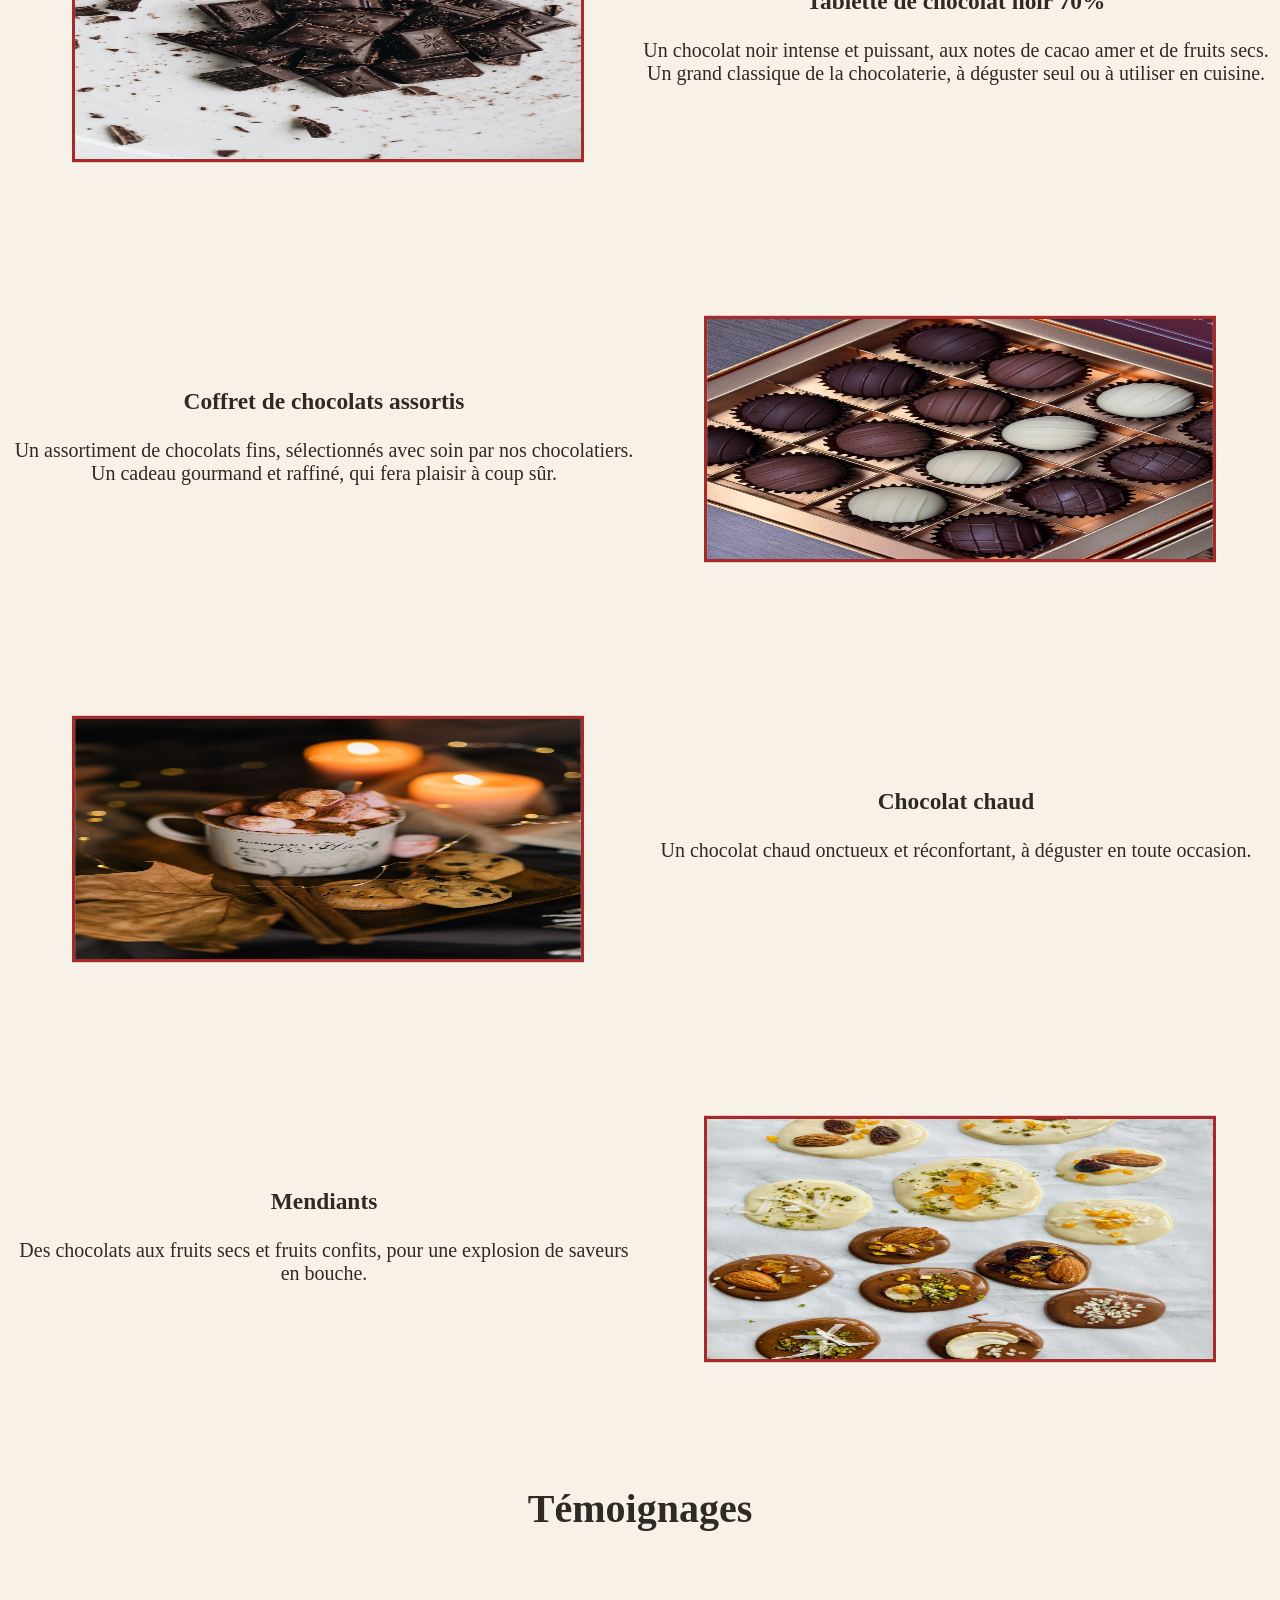
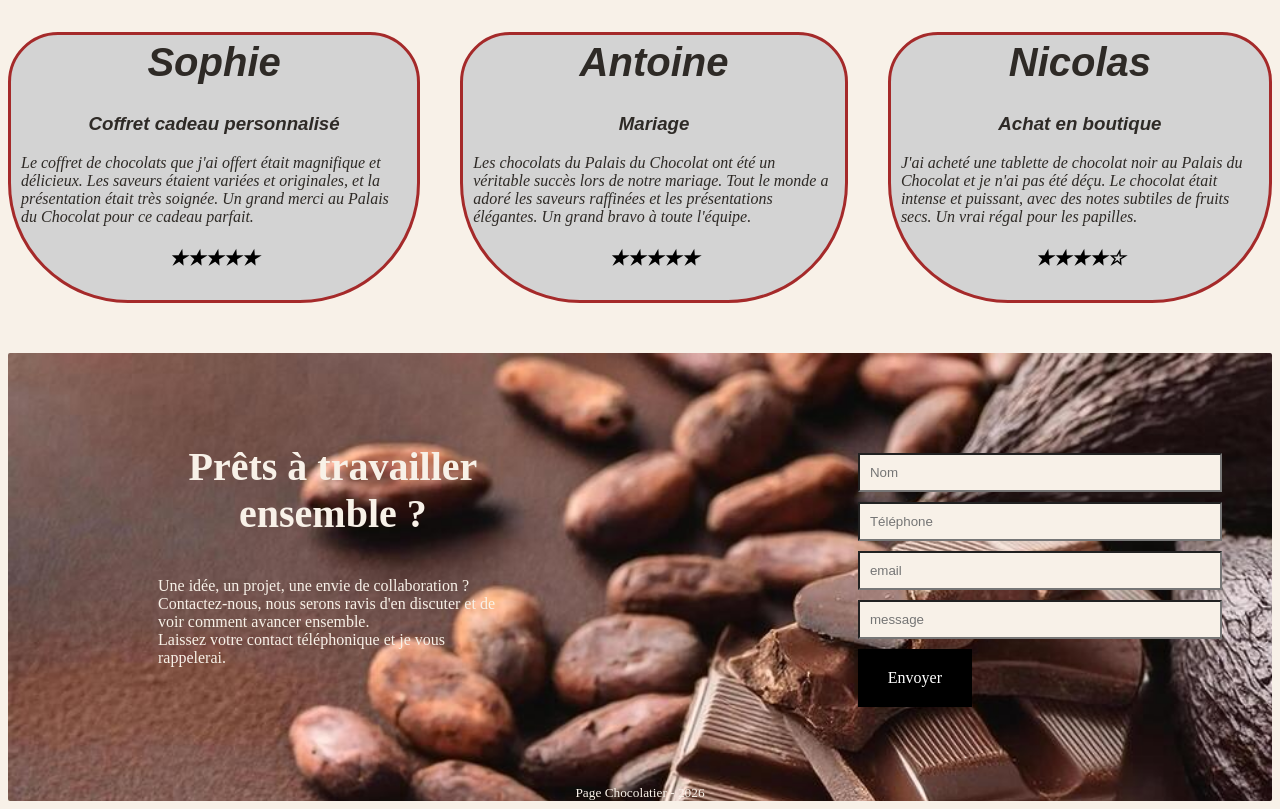
==== commit a901f2a5: "Site Chocolatier finalisé (RayanM" ====
--- a/index.html
+++ b/index.html
@@ -25,8 +25,8 @@
     <main>
         <section id="premieresection">
             <div id="paradepremierediv">
-                <h1>Palais du Chocolat</h1>
-                <h2>Le chocolat qui éveille vos papilles</h2>
+                <h1>Le Palais <br>du Chocolat</h1>
+                <h2 id="soustitre">Le chocolat qui éveille vos papilles</h2>
                 <nav id="deuxbouton">
                 <a href="">Devis gratuit</a>
                 <a href="">Voir le catalogue</a>
@@ -39,7 +39,7 @@
         <section id="autresection">
             <div class="center">
                 <h2>Promesses</h2>
-                <p>Liste des Bénéfices :</p>
+                <h3>Liste des Bénéfices Clients :</h3>
                 </div>
                 <article id="premierarticle">
                 <img src="assets/promesses-julia-zyablova-EwaJbJvS9io-unsplash.jpg" alt="">
@@ -48,8 +48,9 @@
                     <li><p>✔ Des saveurs uniques et originales, pour des sensations gustatives incomparables</p></li>
                     <li><p>✔ Une attention particulière portée à la présentation des chocolats, pour des cadeaux gourmands inoubliables</p></li>
                     <li><p>✔ Un service personnalisé et attentionné, pour répondre à toutes vos demandes et envies</p></li>
-                    <a class= "bouton" href="">Appel à l'action</a> 
-                    </ul>    
+                    <a class= "bouton" href="">Voir plus</a> 
+                    </ul> 
+                </article>   
         </section>
         <section id="deuxiemesection">
             <h2>Services proposés</h2>
@@ -58,19 +59,19 @@
                     <img src="assets/chocolats-artisanaux-pexels-linken-van-zyl-263454378-18958634.jpg" alt="">
                     <h3>Chocolats artisanaux</h3>
                     <p>Découvrez notre sélection de chocolats faits à la main, alliant tradition et créativité pour des saveurs uniques.</p>
-                    <a class="troisiemebouton" href="">CTA Custom</a>
+                    <a class="troisiemebouton" href="">Voir plus</a>
                 </article>
                 <article>
                     <img src="assets/atelier-degustation-pexels-jonathanborba-34357862.jpg" alt="">
                     <h3>Ateliers de dégustation</h3>
                     <p>Participez à nos ateliers pour apprendre à déguster le chocolat comme un expert, en explorant ses arômes et ses textures.</p>
-                    <a class="troisiemebouton" href="">CTA Custom</a>
+                    <a class="troisiemebouton" href="">Voir plus</a>
                 </article>
                 <article>
                     <img src="assets/cadeaux-personnalises-pexels-soufianlafnesh-36914973.jpg" alt="">
                     <h3>Cadeaux personnalisés</h3>
                     <p>Offrez des cadeaux gourmands avec nos coffrets de chocolats personnalisés, parfaits pour toutes les occasions.</p>
-                    <a class="troisiemebouton" href="">CTA Custom</a>
+                    <a class="troisiemebouton" href="">Voir plus</a>
                 </article>
             </div>
         </section>
--- a/style.css
+++ b/style.css
@@ -1,28 +1,44 @@
 body {
-    /* les règles du corps */
+    /* les règles de la page */
     color: #2E2A26;
     background-color: #F8F1E8;
 }
 
 a {
+    /* les liens */
     text-decoration: none;
 }
 
 h1 {
+    /* le titre principal */
     font-size: 60px;
-}
-
-h2{
+    color: brown;
+}
+
+h2 {
+    /* les titres */
     font-size: 40px;
     text-align: center;
 }
 
+#soustitre {
+    /* le paragraphe de l'hero-header */
+    font-style: italic;
+    font-size: 20px;
+    text-decoration: overline;
+    text-decoration-style: double;
+    text-decoration-color: brown;
+    margin-top: -20px;
+    margin-bottom: 30px;
+}
+
 img {
+    /* les bordures des images */
     border: solid 4px brown;
 }
 
 #logo {
-    /* la div de l'icone "logo" */
+    /* la div de l'icône "logo" */
     display: flex;
     justify-items: flex-start;
     margin-left: 20px;
@@ -36,11 +52,12 @@
     border: none;
 }
 #logo img:hover {
+    /* image du logo qui s'agrandit au survol */
     transform: scale(1.5);
 }
 
 #navigation {
-    /* le ul de la liste */
+    /* le ul de la nav */
     display: flex;
     justify-content: flex-end;
     list-style: none;
@@ -49,14 +66,14 @@
     margin-top: -30px;
 }
 #navigation a {
-    /* les liens de la liste */
+    /* les boutons de la nav */
     text-decoration: none;
     font-weight: bolder;
     color: black;
 }
 
 #navigation a#premierbouton {
-    /* le bouton contact */
+    /* le bouton "Contact" */
     border: solid 1px black;
     padding: 12px;
     padding-left: 40px;
@@ -67,21 +84,25 @@
 }
 
 #premieresection {
+    /* la section du hero-header */
     display: flex;
 }
 
 #paradepremierediv {
+    /* la div du paragraphe de l'hero-header */
     text-align: center; 
     margin-top: 100px; 
     margin-left: 100px;
     margin-right: 100px;
 }
 #deuxbouton {
+    /* la nav des deux boutons de l'hero-header */
     display: flex;
     gap : 30px;
-    margin-left: 40px;
+    margin-left: 30px;
 }
 #deuxbouton a {
+    /* les deux boutons de l'hero-header */
     text-decoration: none;
     border: solid 1px black;
     padding: 8px;
@@ -90,76 +111,90 @@
 }
 
 #premiereimage {
+    /* la div de l'image hero-header */
     margin-top: 30px;
     }
+
     #premiereimage img {
+        /* image de la div */
         width: 700px;
         height: 700px;
     }
 
     .center {
-        text-align: center;
-        margin-top: 80px;
+        /* la div du titre et paragraphe de la section */
+        text-align: center;
     }
 
     #premierarticle {
+        /* l'article de la première section */
         display: flex;
     }
 
     #premierarticle img{
+        /* l'image de la première section */
         width: 50%; 
         height: 400px;
         margin-top: 50px;
     }
-    #premierearticle ul {
-        text-align: center;
-    }
     
     article img{
+        /* la largeur des images des articles */
         width:200px;
     }
 
     .bouton {
+        /* les boutons de la page */
         border: solid 1px black;
         padding: 8px;
         background-color: black;
         color: white;
     }
     #premierarticle a {
+        /* les boutons de l'hero-header */
         margin-top: 150px;
         margin-left: 200px;
 
     }
     #premierarticle ul {
+        /* la liste de la div de l'hero-header */
         list-style: none;
         font-weight: bolder;
         font-size: 20px;
+        text-align: center;
     }
     
     #deuxiemesection {
+        /* la deuxième section */
         margin-top: 150px;
     }
-    #deuxiemesection h2{
+    #deuxiemesection h3 {
+        /* les titres de chaque article de la section*/
         text-align: center;
     }
     #deuxiemesection div {
+        /* la div qui contient les articles de la section */
         display: flex;
         justify-content: center;
         text-align: center;
     }
     #deuxiemesection div img {
+        /* les images de cette section */
         width: 300px;
         height: 200px;
         transition: 1s;
     }
     #deuxiemesection div img:hover {
+        /* images de cette section qui s'agrandissent au survol */
         transform: scale(1.2);
     }
 
     #deuxiemesection article p {
+        /* les paragraphes des articles de la section */
         margin-bottom: 30px;
     }
     .troisiemebouton {
+        /* les trois boutons "Voir plus" */
         border: solid 1px black;
         padding: 12px;
         background-color: black;
@@ -167,35 +202,42 @@
     }
 
     #troisiemesection h2 {
+        /* les titres des articles de la section */
         margin: 100px;
         text-align: center;
     }
     #troisiemesection article {
+        /* les articles de la section */
         display: flex;
         margin-top: 100px;
     }
 
     .imagegauche {
+        /* la div des images à gauche */
         width: 50%;
         height: 300px;
     }
     .imagegauche img {
+        /* les images de gauche dans les div de gauche */
         width: 100%;
         height: 100%;
         transform: scale(0.8);
     }
     
     .imagedroite {
+        /* la div des images à droite */
         width: 50%;
         height: 300px;
     }
     .imagedroite img {
+        /* les images de droite dans les div de droite */
       height: 100%;
       width: 100%;
       transform: scale(0.8);
     }
 
     .textdroite {
+        /* la div des textes à droite */
         height: 100%;
         width: 50%;
         text-align: center;
@@ -204,6 +246,7 @@
     }
 
     .textgauche {
+        /* la div des textes à gauche */
         height: 100%;
         width: 50%;
         text-align: center;
@@ -213,25 +256,37 @@
 
 
     #dernieresection {
+        /* la section qui regroupes les articles des témoignages */
        margin-top: 100px;
        display: flex;
        gap: 40px;
     }
     #dernieresection h2, #dernieresection h3 {
+        /* Les noms et sous-titres de chaque article */
         text-align: center;
         margin-top: -5px;
         font-family: 'Lucida Sans', 'Lucida Sans Regular', 'Lucida Grande', 'Lucida Sans Unicode', Geneva, Verdana, sans-serif;
     }
 
-    
    #dernieresection article {
+        /* tous les articles de la section */
         border: solid 1px transparent;
-        background-color: lightgrey;
+        background-color: lightgray;
         padding: 10px;
         font-style: italic;
+        border-radius: 50px 50px 120px 120px;
+        border: solid 3px brown;
+        transition: 0.5s;
+    }
+
+    #dernieresection article:hover {
+        /* les articles qui changent de couleur et de taille au survol */
+        background-color: whitesmoke;
+        transform: scale(1.1);
     }
 
     .notes {
+        /* les étoiles dans les témoignages */
         text-align: center;
         font-weight: bolder;
         font-size: 20px;
@@ -239,26 +294,32 @@
     }
 
     #derniertitre {
+        /* la div du titre "Témoignages" */
         margin-top: 100px;
     }
 
     #selectionfooter {
+        /* la section du footer */
         display: flex;
     }
     #paragraphefooter {
+        /* la div avec le titre + paragraphe du footer */
         margin: 50px;
     }
     #paragraphefooter h3 {
+        /* titre du footer */
         font-size: 40px;
         text-align: center;
     }
 
     #paragraphefooter h3, #paragraphefooter p {
+        /* le titre et paragraphe du footer */
         margin-left: 100px;
     }
 
 
     #casefooter {
+        /* la div qui contient le formulaire du footer */
         display: flex;
         flex-direction: column;
         gap: 10px;
@@ -267,12 +328,14 @@
         margin-left: 300px;
     }
     #casefooter input {
+        /* les cases à remplir dans le footer */
         padding: 10px;
         width: 340px;
         margin-right: 50px;
         background-color: #F8F1E8;
     }
     #casefooter a {
+        /* le bouton "Envoyer" placé dans le footer */
         padding: 20px;
         background-color: black;
         color: white;
@@ -283,19 +346,23 @@
        }
 
         .droite {
+            /* les articles avec l'image placé sur la droite */
             display: flex;
             flex-direction: row-reverse;
         }
 
         #textfooter {
+            /* la div de la balise "small" */
             text-align: center;
             margin-top: 50px;
             color: #F8F1E8;
         }
 
         #background {
+            /* le background du footer */
              background-image: url(assets/background-chocolat.jpg);
              background-size: cover;
+             border-radius: 2px;
              margin-top: 50px; 
              color: #F8F1E8;    
         }
